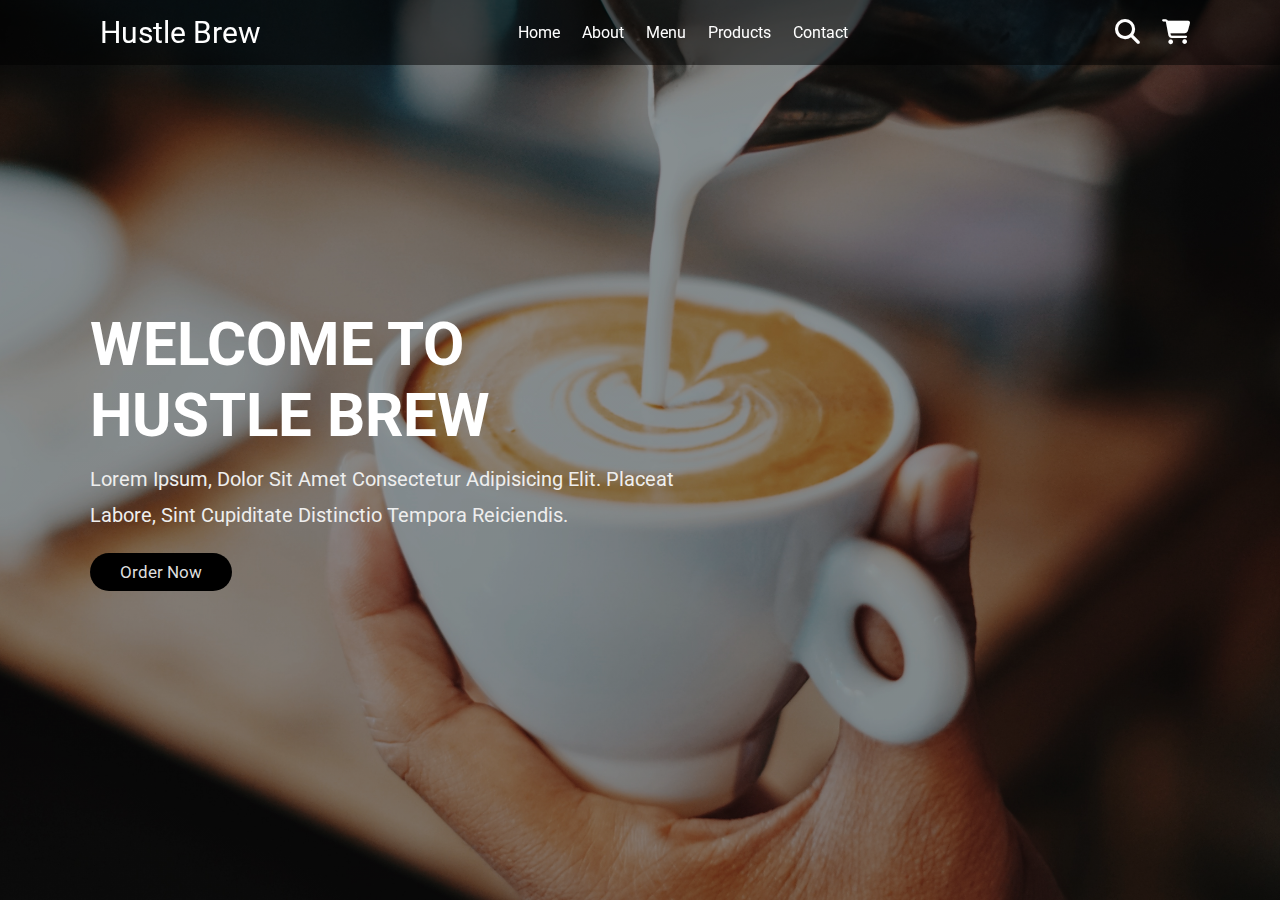
==== index.html @ d0dd0ef0 "Add files via upload" ====
<!DOCTYPE html>
<html lang="en">
<head>
<meta charset="UTF-8">
<meta http-equiv="X-UA-Compatible" content="IE=edge">
<meta name="viewport" content="width=device-width, initial-scale=1.0">
<title>Hustle Brew</title>
<!-- font awesome cdn link-->
<link rel="stylesheet" href="https://cdnjs.cloudflare.com/ajax/libs/font-awesome/6.1.1/css/all.min.css" />
<!--- custom css file link -->
<link rel="stylesheet" href="style.css">
<!--- google font -->
<link rel="preconnect" href="https://fonts.googleapis.com">
<link rel="preconnect" href="https://fonts.gstatic.com" crossorigin>
<link href="https://fonts.googleapis.com/css2?family=Roboto:wght@100;300;400;500;700;900&display=swap" rel="stylesheet">

</head>
<body>
 
<!-- Header section starts-->

<header class="header">

<a data-aos="fade-down" data-aos-easing="ease-in-out" data-aos-delay="400" href="#" class="logo">Hustle Brew</a>
</a>

<nav class="navbar">
<a href="#home">home</a>
<a href="#about">about</a>
<a href="#menu">menu</a>
<a href="#products">products</a>
<a href="#contact">contact</a>
</nav>

<div class="icons">
<div class="fas fa-search" id="search-btn"></div>
<div class="fas fa-shopping-cart" id="cart-btn"></div>
<div class="fas fa-bars" id="menu-btn"></div>
</div>

<div class="search-form">
<input type="search" id="search-box" placeholder="search here...">
<label for="search-box" class="fas fa-search"></label>
</div>

<div class="cart-items-container">
    <div class="cart-item">
    <span class="fas fa-times"></span>
    <img src="images/img001.jpg" alt="">
    <div class="content">
    <h3>cart item 01</h3>
    <div class="price">$15.99</div>
    </div>
    </div>
    <div class="cart-item">
    <span class="fas fa-times"></span>
    <img src="images/img001.jpg" alt="">
    <div class="content">
    <h3>cart item 02</h3>
    <div class="price">$15.99</div>
    </div>
    </div>
    <div class="cart-item">
    <span class="fas fa-times"></span>
    <img src="images/img001.jpg" alt="">
    <div class="content">
    <h3>cart item 03</h3>
    <div class="price">$15.99</div>
    </div>
    </div>
    <div class="cart-item">
    <span class="fas fa-times"></span>
    <img src="images/img001.jpg" alt="">
    <div class="content">
    <h3>cart item 04</h3>
    <div class="price">$15.99</div>
    </div>
    </div>
    <a href="#" class="btn">checkout now</a>
</div>

</header>

<!-- Header section ends-->
 

<!-- Home section starts-->
<section class="home" id="home">

    <div class="content">
        <h3>welcome to hustle brew</h3>
        <p>Lorem ipsum, dolor sit amet consectetur adipisicing elit. Placeat labore, sint cupiditate distinctio tempora reiciendis.</p>
        <a href="#" class="btn">order now</a>
    </div>

</section>

<!-- Home section ends -->








<!--- custim js file link--> 
<script src="index.js"></script>

</body>
</html>
---- style.css ----
:root{
 --main-color: #d3ad7f;
 --black: #13131a;
 --bg: #010103;
 --border: 1rem solid rgba(255,255,255,.3);
}

*{
font-family: 'Roboto', sans-serif;
margin: 0; padding: 0;
box-sizing: border-box;
outline: none;
border: none;
text-decoration: none;
text-transform: capitalize;
transition: .2s linear;
}

html{
font-size: 62.5%;
overflow-x: hidden;
scroll-padding-top: 9rem;
scroll-behavior: smooth;
}

html::-webkit-scrollbar{
width: .8rem;
}

html::-webkit-scrollbar-track{
background: transparent;
}

html::-webkit-scrollbar-track{
background: #fff;
border-radius: 5rem;
}

body{
background: var(--bg);
}

section{
padding: 2rem 7%;
}

.btn{
margin-top: 1rem;
display: inline-block;
padding: .9rem 3rem;
font-size: 1.7rem;
color: #fff;
background: var(--main-color);
cursor: pointer;
}

.btn:hover{
letter-spacing: .2rem;
}

.header{
background:rgba(0,0,0,.5);
display: flex;
align-items: center;
justify-content: space-between;
padding: 1.5rem 7%;
position: fixed;
top: 0; left: 0; right: 0;
z-index: 1000;
}

.header  .logo{
margin: 0 1rem;
font-size: 3rem;
color: #fff;
}

.header .navbar a{
margin: 0 1rem;
font-size: 1.6rem;
color: #fff;
}

.header .navbar a:hover{
color: var(--main-color);
border-bottom: .1rem solid var(--main-color);
padding: .5rem;
}

.header .icons div{
color: #fff;
cursor: pointer;
font-size: 2.5rem;
margin-left: 2rem;
}

.header .icons div:hover{
color: var(--main-color);
}

#menu-btn{
display: none;
}

.header .search-form{
position: absolute;
top: 115%; right: 7%;
background: #fff;
width: 50rem;
height: 5rem;
display: flex;
align-items: center;
transform: scaleY(0);
transform-origin: top;
}

.header .search-form.active{
transform: scaleY(1);
}

.header .search-form input{
height: 100%;
width: 100%;
font-size: 1.6rem;
color: var(--black);
padding: 1rem;
text-transform: none;
}

.header .search-form label{
cursor: pointer;
font-size: 2.2rem;
margin-right: 1.5rem;
color: var(--black);
}

.header .search-form label:hover{
color: var(--main-color);
}

.header .cart-items-container{
position: absolute;
top:100%; right:-100%;
height: calc(100vh - 9.5rem);
width: 35rem;
background: #fff;
padding: 0 1.5rem;
}

.header .cart-items-container.active{
right: 0;
}

.header .cart-items-container .cart-item{
position: relative;
margin: 2rem 0;
display: flex;
align-items: center;
gap: 1.5rem;
}

.header .cart-items-container .cart-item .fa-times{
position: absolute;
top: 1rem; right: 1rem;
font-size: 2rem;
cursor: pointer;
color: var(--black);
}

.header .cart-items-container .cart-item .fa-times:hover{
color:var(--main-color);
}

.header .cart-items-container .cart-item img{
height: 7rem;
}

.header .cart-items-container .cart-item .content h3{
font-size: 2rem;
color: var(--black);
padding-bottom: .5rem;
}

.header .cart-items-container .cart-item .content .price{
font-size: 1.5rem;
color: var(--main-color);
}

.header .cart-items-container .btn{
width: 100%;
text-align: center;
}

.home{
min-height: 100vh;
display: flex;
align-items: center;
background: linear-gradient(rgba(0, 0, 0, 0.4),rgba(0, 0, 0, 0.4)), url(./images/img001.jpg) no-repeat;
background-size: cover;
background-position: center;

}

.home .content{
max-width: 60rem;
}

.home .content h3{
font-size: 6rem;
text-transform: uppercase;
color: #fff;
}

.home .content p{
font-size: 2rem;
line-height: 1.8;
padding: 1rem 0;
color: #eee;
}

.home .content .btn{
    margin-top: 1rem;
    display: inline-block;
    padding: .9rem 3rem;
    font-size: 1.7rem;
    background-color:black;
    color: #ddd;
    cursor: pointer;
    border-radius: 30px;
    }
    
    .home .content .btn:hover{
        background-color: #ddd;
        color: black;
    }







/* media queries */
@media (max-width: 991px) {

html{
font-size: 55%;
}

.header{
padding: 1.5rem 2rem;
}

section{
padding: 2rem;
}

}

@media (max-width: 768px) {
    
#menu-btn{
display: inline-block;
}
    
.header .navbar{
position: absolute;
top: 100%; right: -100%;
background: #fff;
width: 30rem;
height: calc(100vh - 9.5rem);
}

.header .navbar.active{
right: 0;
}
 
.header .navbar a{
color: var(--black);
display: block;
margin: 1.5rem;
padding: .5rem;
font-size: 2rem;
}

.header .search-form{
width: 50%;
right: 2rem;
}

.home{
/* background: left; */
justify-content: center;
text-align: center;
}

.home .content h3{
font-size: 4.5rem;
}

.home .content p{
font-size: 1.5rem;
}

}

@media (max-width: 450px) {

    html{
    font-size: 50%;
    }
    
    }
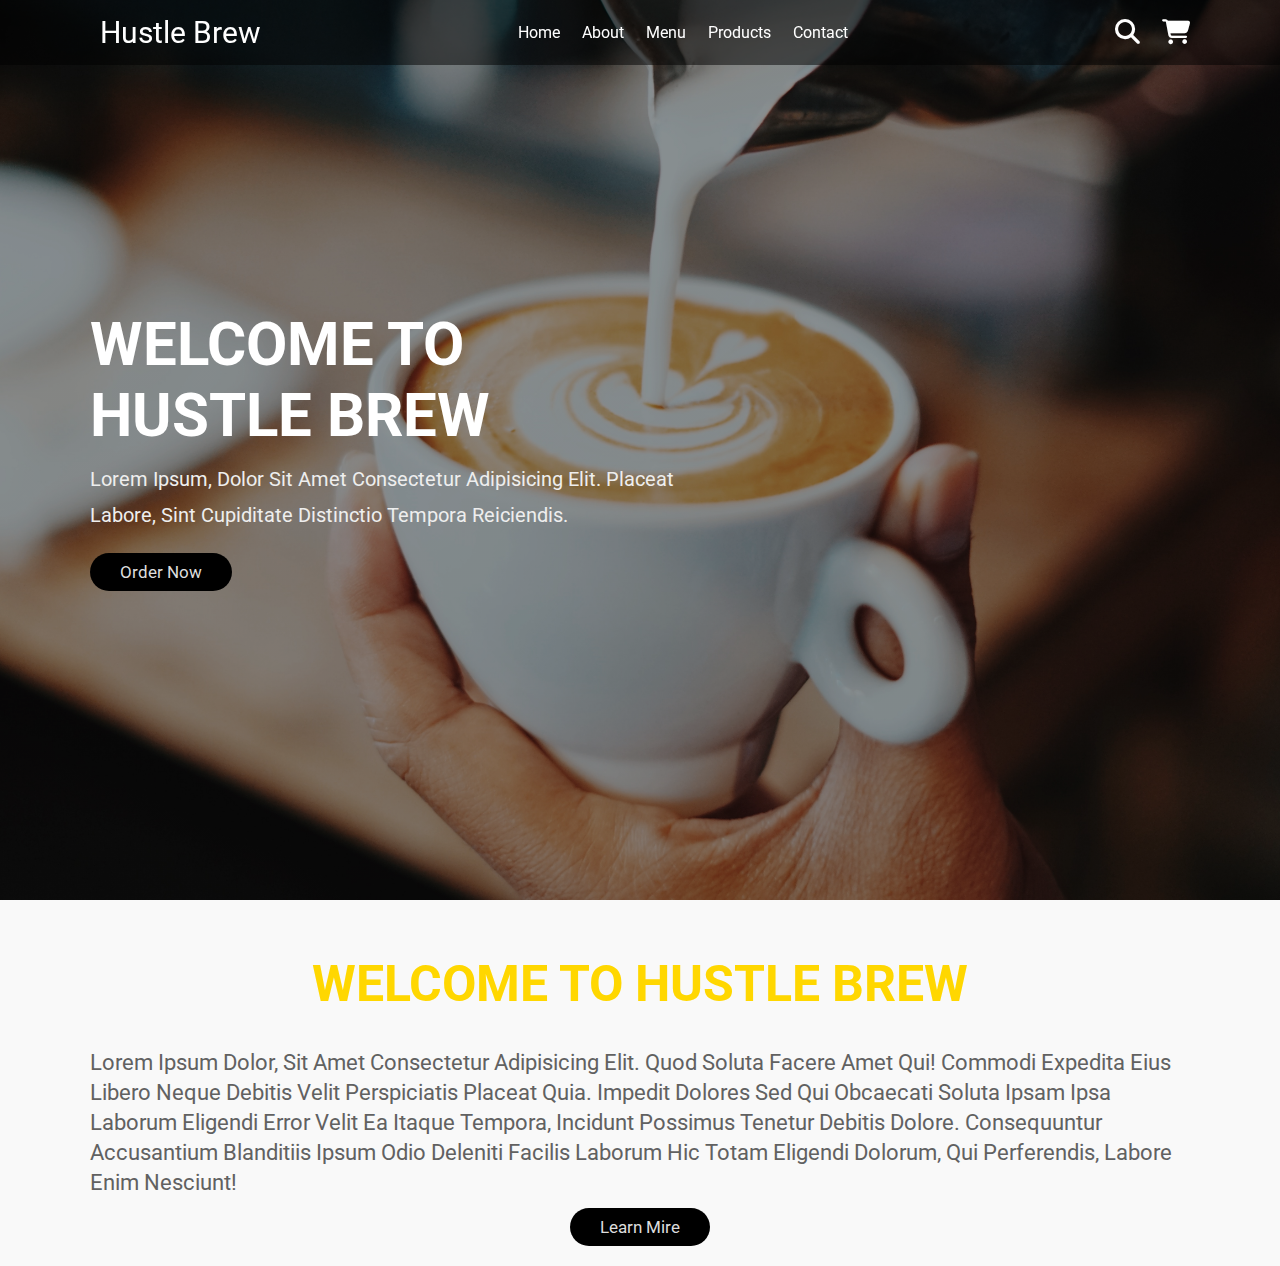
==== commit e43224e9: "Add files via upload" ====
--- a/index.html
+++ b/index.html
@@ -97,6 +97,21 @@
 
 <!-- Home section ends -->
 
+<!-- About sections starts -->
+
+<section class="about" id="about">
+
+<div class="containera">
+
+<h1>welcome to hustle brew</h1>
+<p>Lorem ipsum dolor, sit amet consectetur adipisicing elit. Quod soluta facere amet qui! Commodi expedita eius libero neque debitis velit perspiciatis placeat quia. Impedit dolores sed qui obcaecati soluta ipsam ipsa laborum eligendi error velit ea itaque tempora, incidunt possimus tenetur debitis dolore. Consequuntur accusantium blanditiis ipsum odio deleniti facilis laborum hic totam eligendi dolorum, qui perferendis, labore enim nesciunt!</p>
+<div class="center"><a href="#" class="btn">learn mire</a></div>
+
+</div>
+
+</section>
+
+<!-- About sections ends-->
 
 
 
--- a/style.css
+++ b/style.css
@@ -23,21 +23,22 @@
 scroll-behavior: smooth;
 }
 
-html::-webkit-scrollbar{
+/* html::-webkit-scrollbar{
 width: .8rem;
-}
-
-html::-webkit-scrollbar-track{
+} */
+
+/* html::-webkit-scrollbar-track{
 background: transparent;
-}
-
-html::-webkit-scrollbar-track{
+} */
+
+/* html::-webkit-scrollbar-track{
 background: #fff;
 border-radius: 5rem;
-}
+} */
 
 body{
-background: var(--bg);
+/* background: var(--bg); */
+background: #fff;
 }
 
 section{
@@ -83,7 +84,6 @@
 
 .header .navbar a:hover{
 color: var(--main-color);
-border-bottom: .1rem solid var(--main-color);
 padding: .5rem;
 }
 
@@ -198,6 +198,7 @@
 background: linear-gradient(rgba(0, 0, 0, 0.4),rgba(0, 0, 0, 0.4)), url(./images/img001.jpg) no-repeat;
 background-size: cover;
 background-position: center;
+background-attachment: fixed;
 
 }
 
@@ -234,6 +235,56 @@
         color: black;
     }
 
+    .about{
+        background:  #f9f9f9 !important;
+
+    }
+
+    .conatinera{
+        margin: 0px auto;
+        padding: 40px 0px;
+        width: 80%;
+    }
+
+   .about .containera h1{
+        text-align: center;
+        color: gold;
+        text-transform: uppercase;
+        padding-top: 3.5rem;
+        padding-bottom: 3.5rem;
+        font-size: 5rem;
+        }
+
+        .about .containera p{
+            line-height: 30px;
+            font-size:22px;
+            color: #616161
+        }
+    
+        .about .containera .center{
+            padding-top: 10px;
+            text-align: center;
+            }
+              
+
+.about .containera .btn{
+    margin-top: 1rem;
+    display: inline-block;
+    padding: .9rem 3rem;
+    font-size: 1.7rem;
+    background-color:black;
+    color: #ddd;
+    cursor: pointer;
+    border-radius: 30px;
+    margin: 0 auto;
+  
+    }
+
+
+
+
+
+
 
 
 
@@ -299,8 +350,16 @@
 }
 
 .home .content p{
-font-size: 1.5rem;
-}
+font-size: 2rem;
+}
+
+.about .containera h1{
+    font-size: 4.5rem;
+    }
+
+    .about .containera p{
+        font-size:2rem;
+    }
 
 }
 
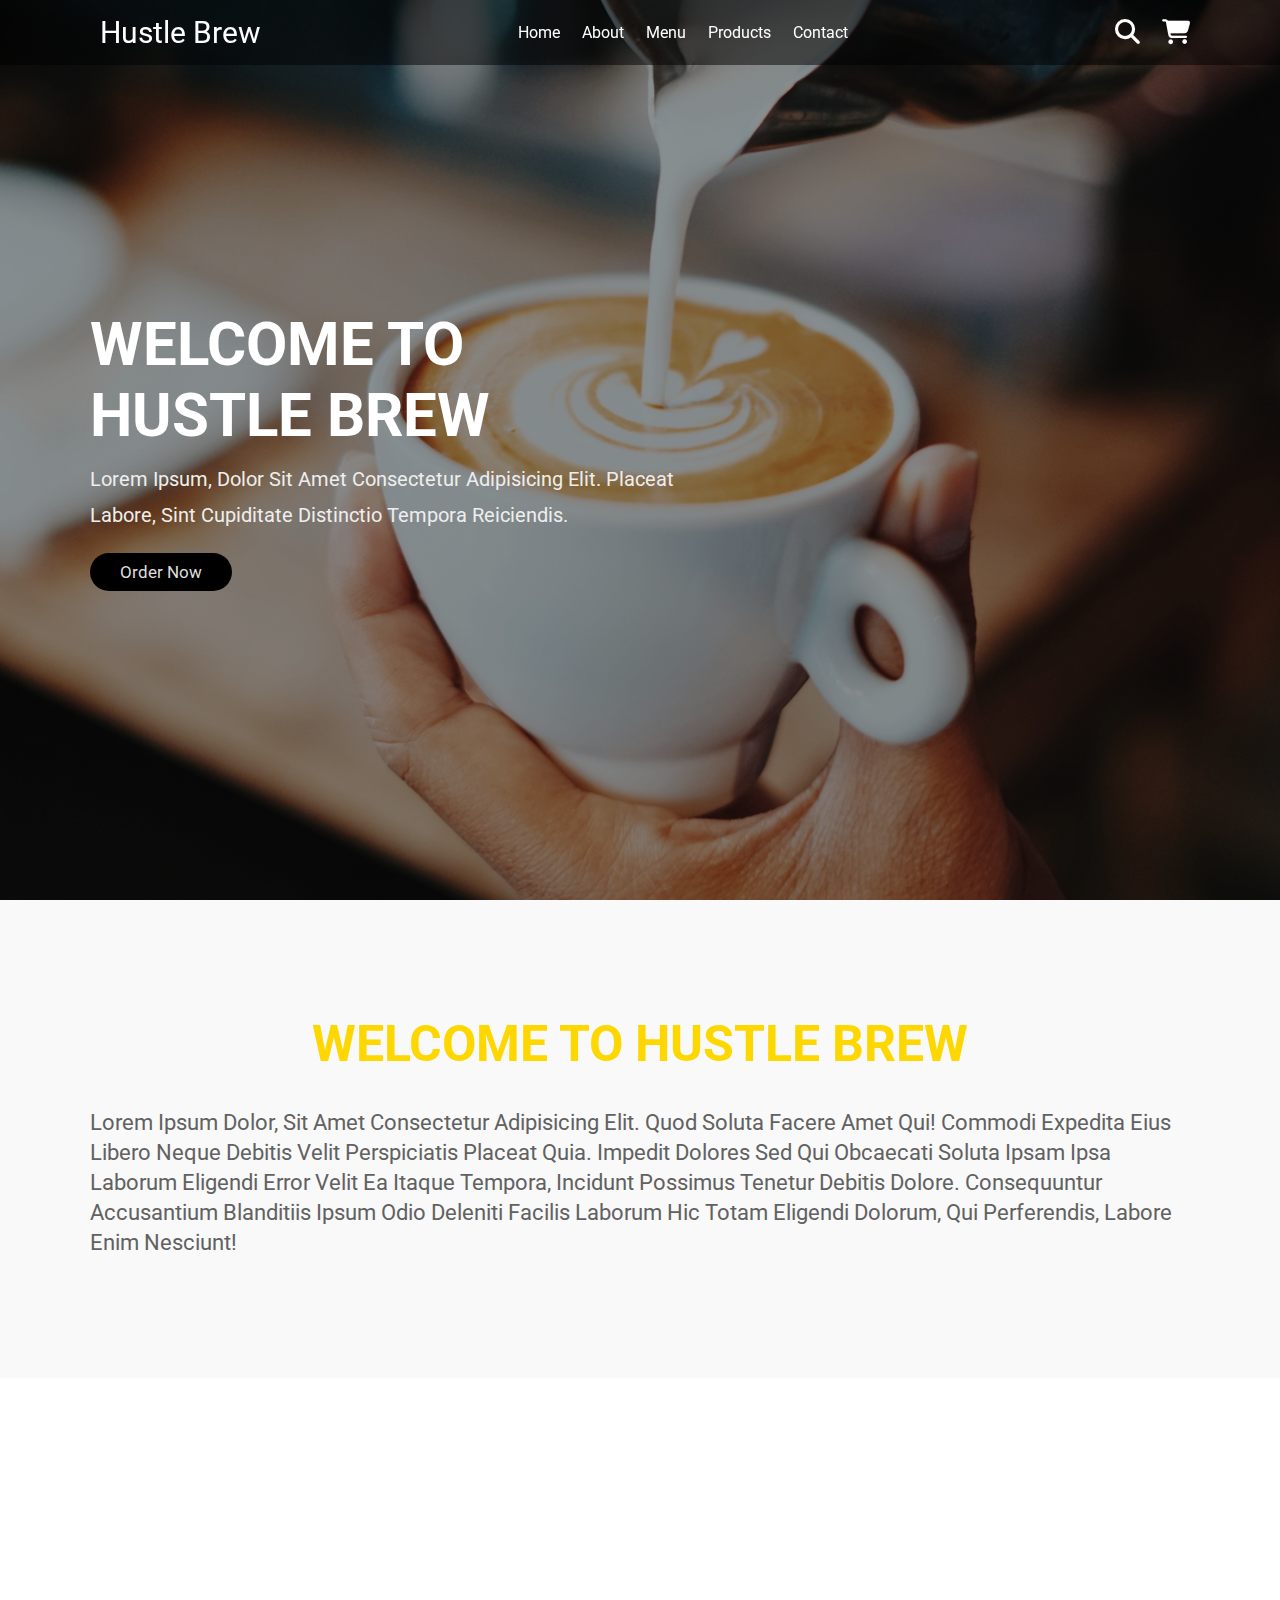
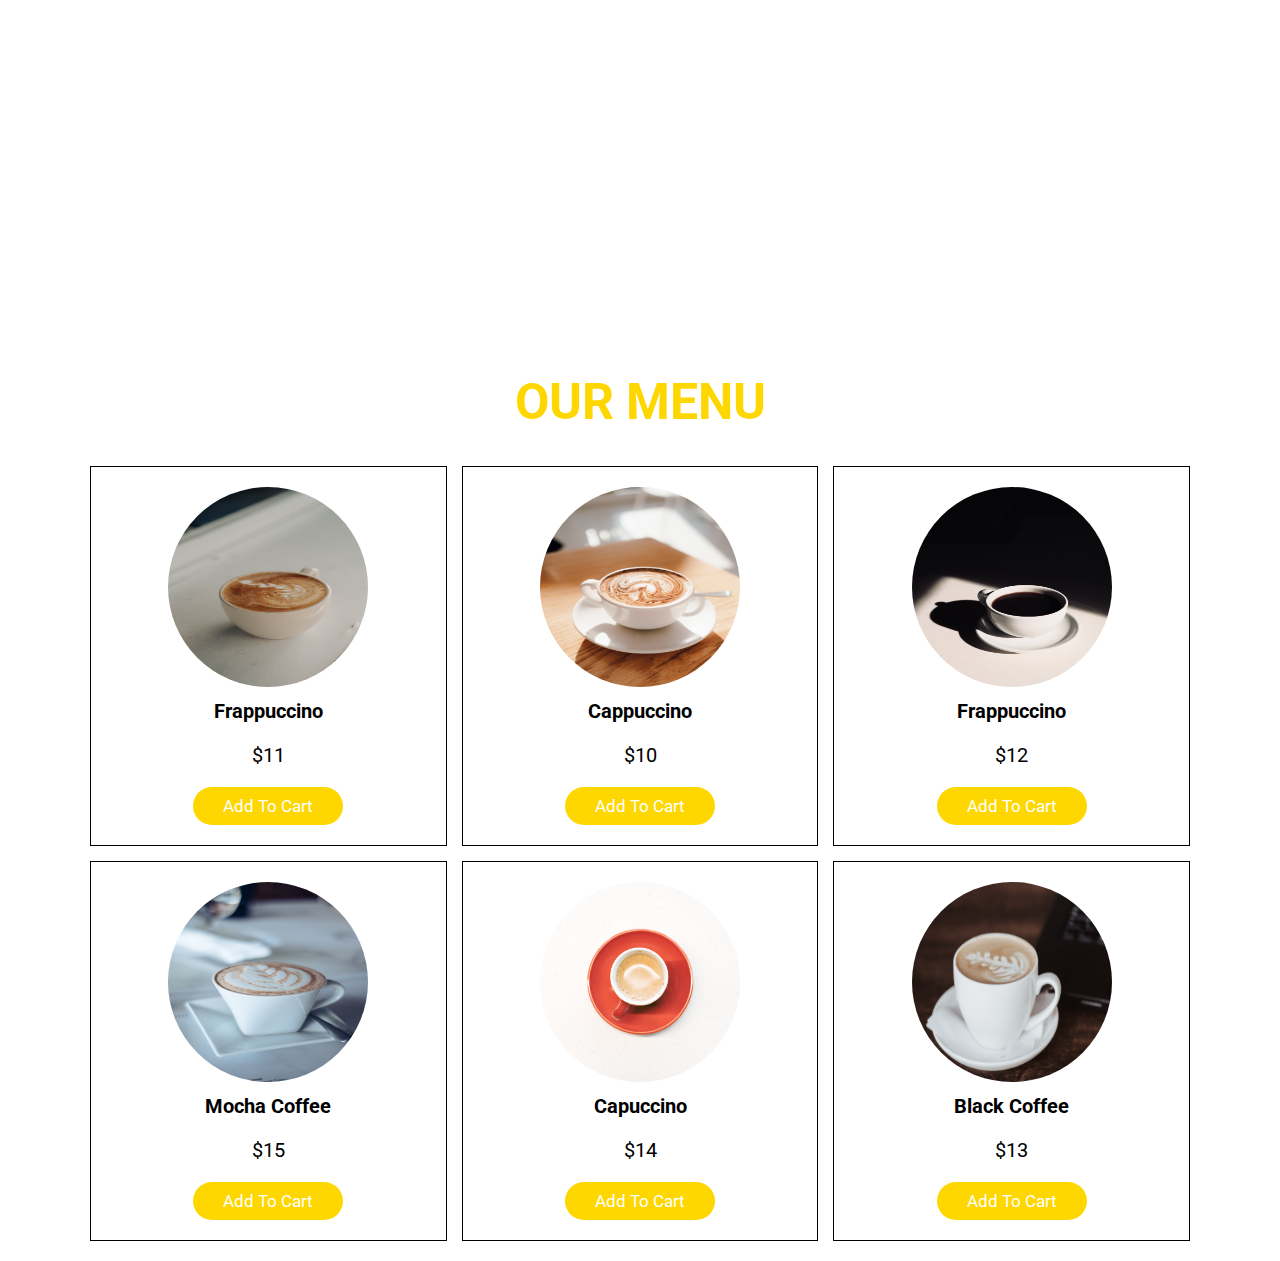
==== commit d89ff980: "Add files via upload" ====
--- a/index.html
+++ b/index.html
@@ -13,11 +13,14 @@
 <link rel="preconnect" href="https://fonts.googleapis.com">
 <link rel="preconnect" href="https://fonts.gstatic.com" crossorigin>
 <link href="https://fonts.googleapis.com/css2?family=Roboto:wght@100;300;400;500;700;900&display=swap" rel="stylesheet">
+<link rel="preconnect" href="https://fonts.googleapis.com">
+<link rel="preconnect" href="https://fonts.gstatic.com" crossorigin>
+<link href="https://fonts.googleapis.com/css2?family=Cookie&display=swap" rel="stylesheet">
 
 </head>
 <body>
  
-<!-- Header section starts-->
+<!-- Header section -->
 
 <header class="header">
 
@@ -81,10 +84,10 @@
 
 </header>
 
-<!-- Header section ends-->
+<!------------------------>
  
 
-<!-- Home section starts-->
+<!-------- Home section --------->
 <section class="home" id="home">
 
     <div class="content">
@@ -95,7 +98,7 @@
 
 </section>
 
-<!-- Home section ends -->
+<!-------------------->
 
 <!-- About sections starts -->
 
@@ -105,14 +108,78 @@
 
 <h1>welcome to hustle brew</h1>
 <p>Lorem ipsum dolor, sit amet consectetur adipisicing elit. Quod soluta facere amet qui! Commodi expedita eius libero neque debitis velit perspiciatis placeat quia. Impedit dolores sed qui obcaecati soluta ipsam ipsa laborum eligendi error velit ea itaque tempora, incidunt possimus tenetur debitis dolore. Consequuntur accusantium blanditiis ipsum odio deleniti facilis laborum hic totam eligendi dolorum, qui perferendis, labore enim nesciunt!</p>
-<div class="center"><a href="#" class="btn">learn mire</a></div>
+<!-- <div class="center"><a href="#" class="btn">learn mire</a></div> -->
 
 </div>
 
 </section>
 
-<!-- About sections ends-->
+<!--------------------------->
 
+<!------- Space Section --------------->
+<section class="space">
+
+<h1>top notch coffee shop</h1>
+
+</section>
+<!------------------------------------->
+
+<!------- Menu Section -------->
+
+<section class="menu" id="menu">
+
+<h1 class="heading">our menu </h1>
+
+<div class="box-container">
+
+<div class="box">
+<img src="images/img01.jpg" alt="">
+<h3>frappuccino</h3>
+<div class="price">$11</div>
+<a href="#" class="btn">add to cart</a>
+</div>
+
+<div class="box">
+<img src="images/img02.jpg" alt="">
+<h3>cappuccino</h3>
+<div class="price">$10</div>
+<a href="#" class="btn">add to cart</a>
+</div>
+
+<div class="box">
+<img src="images/img03.jpg" alt="">
+<h3>frappuccino</h3>
+<div class="price">$12</div>
+<a href="#" class="btn">add to cart</a>
+</div>
+
+<div class="box">
+<img src="images/img04.jpg" alt="">
+<h3>mocha coffee</h3>
+<div class="price">$15</div>
+<a href="#" class="btn">add to cart</a>
+</div>
+
+<div class="box">
+<img src="images/img05.jpg" alt="">
+<h3>capuccino</h3>
+<div class="price">$14</div>
+<a href="#" class="btn">add to cart</a>
+</div>
+
+<div class="box">
+<img src="images/img06.jpg" alt="">
+<h3>black coffee</h3>
+<div class="price">$13</div>
+<a href="#" class="btn">add to cart</a>
+</div>
+
+</div>
+
+</section>
+
+
+<!----------------------------->
 
 
 
--- a/style.css
+++ b/style.css
@@ -224,7 +224,7 @@
     display: inline-block;
     padding: .9rem 3rem;
     font-size: 1.7rem;
-    background-color:black;
+    background-color:#000000;
     color: #ddd;
     cursor: pointer;
     border-radius: 30px;
@@ -232,11 +232,13 @@
     
     .home .content .btn:hover{
         background-color: #ddd;
-        color: black;
+        color:#000000;
     }
 
     .about{
         background:  #f9f9f9 !important;
+        padding-top: 80px;
+        padding-bottom: 120px;
 
     }
 
@@ -272,7 +274,7 @@
     display: inline-block;
     padding: .9rem 3rem;
     font-size: 1.7rem;
-    background-color:black;
+    background-color:#000000;
     color: #ddd;
     cursor: pointer;
     border-radius: 30px;
@@ -280,8 +282,83 @@
   
     }
 
-
-
+.space{
+
+        min-height: 60vh;
+        display: flex;
+        align-items: center;
+        background: linear-gradient(rgba(0, 0, 0, 0.4),rgba(0, 0, 0, 0.4)), url(./images/coffee-restaurant.jpg) no-repeat;
+        background-size: cover;
+        background-position: center;
+        background-attachment: fixed;
+        justify-content: center;
+        
+
+}
+
+.space h1{
+    font-size: 100px;
+    color: #fff;
+    font-family: 'Cookie', cursive;
+}
+
+    .menu .box-container{
+        display: grid;
+        grid-template-columns: repeat(auto-fit, minmax(30rem, 1fr));
+        gap: 1.5rem;
+        }
+
+    .menu h1{
+        text-align: center;
+        color: gold;
+        text-transform: uppercase;
+        padding-top: 3.5rem;
+        padding-bottom: 3.5rem;
+        font-size: 5rem;
+        }
+        
+        .menu .box-container .box{
+        padding: 2rem;
+        text-align: center;
+        border:  .1rem solid #000000;
+        }
+        
+        .menu .box-container .box img{
+        height: 20rem;
+        width: 20rem;
+        border-radius: 50%;
+        }
+        
+        .menu .box-container .box h3{
+        color: 	#000000;
+        font-size: 2rem;
+        padding: 1rem 0;
+        }
+
+        .menu .box-container .box .price{
+        color: 	#000000;
+        font-size: 2rem;
+        padding: 1rem 0;
+        }
+
+        .menu .box-container .box a{
+            background-color: gold;
+            border-radius: 30px;
+            }
+
+        .menu .box-container .box a:hover{
+            background-color: #fff;
+           color: gold;
+            }
+
+        .menu .box-container .box:hover{
+        background: #000000;
+        cursor: pointer;
+        }
+
+        .menu .box-container .box:hover > *{
+        color: #fff;
+        }
 
 
 
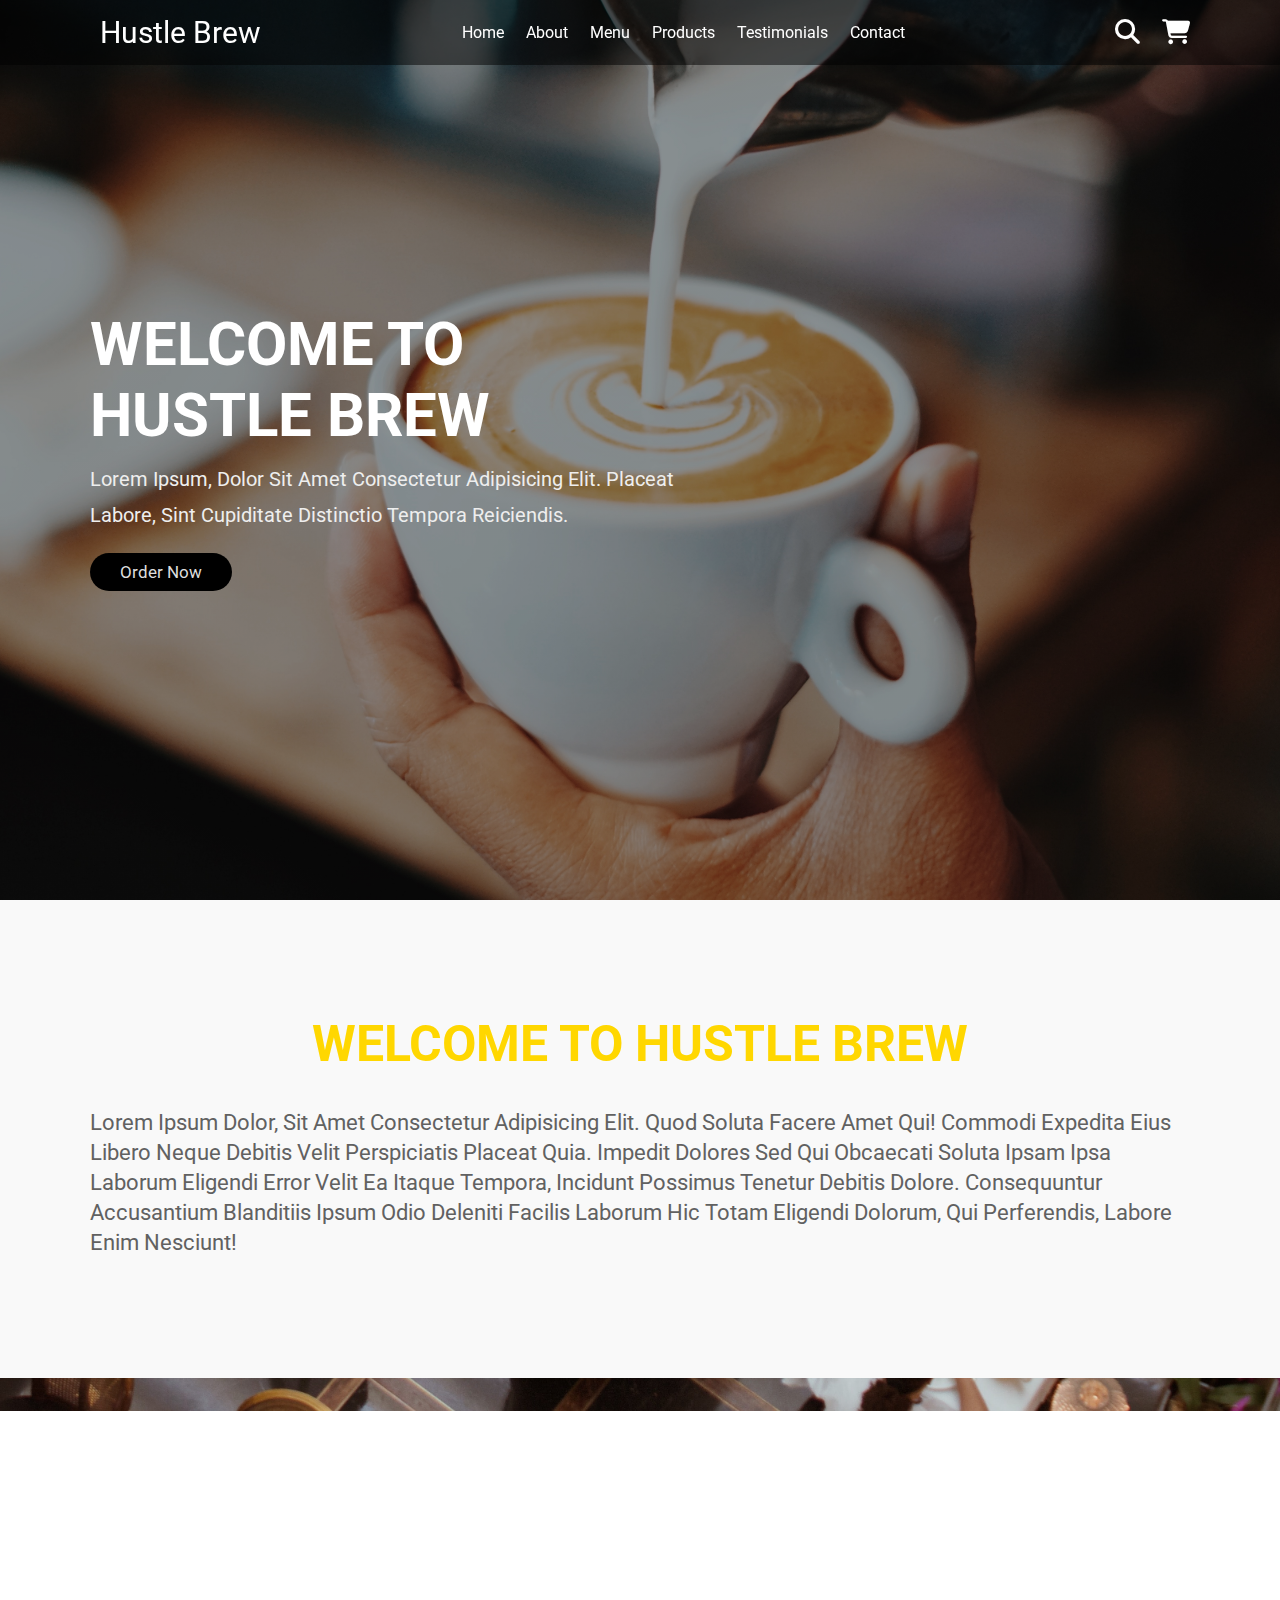
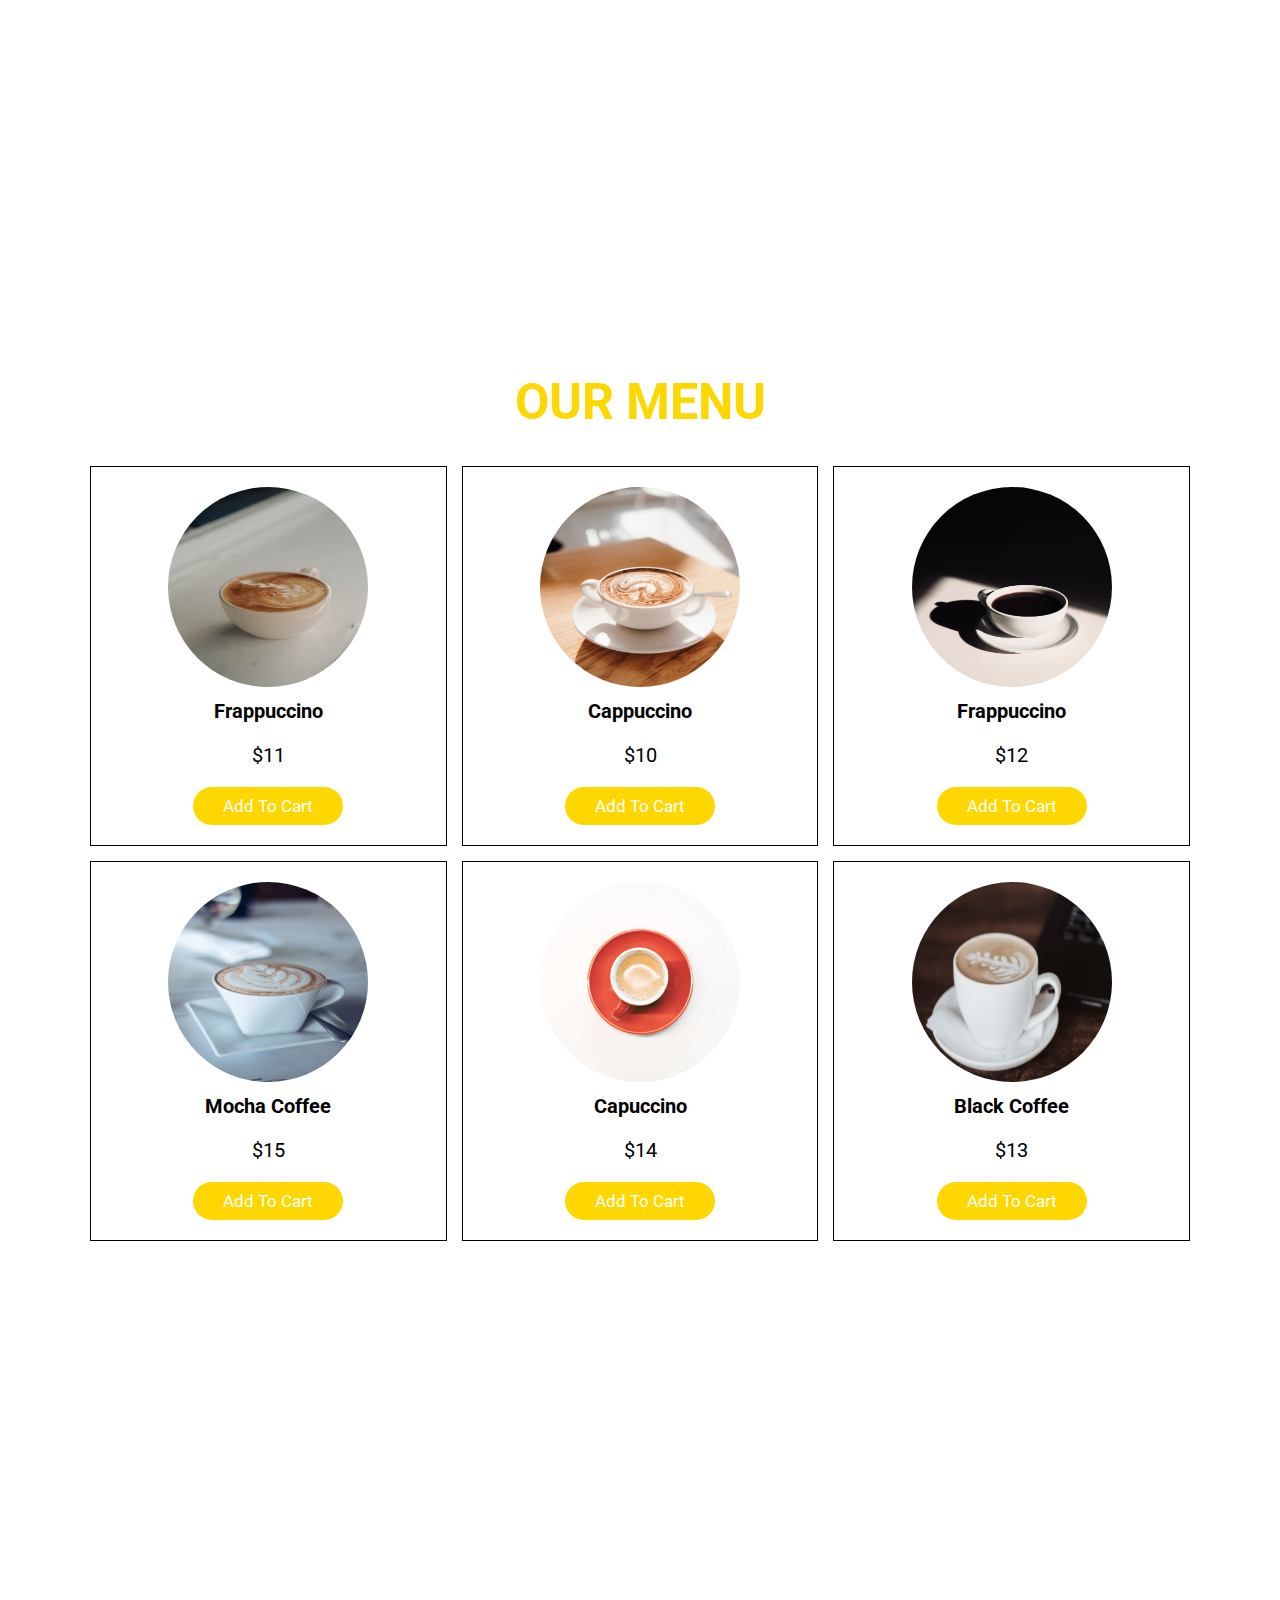
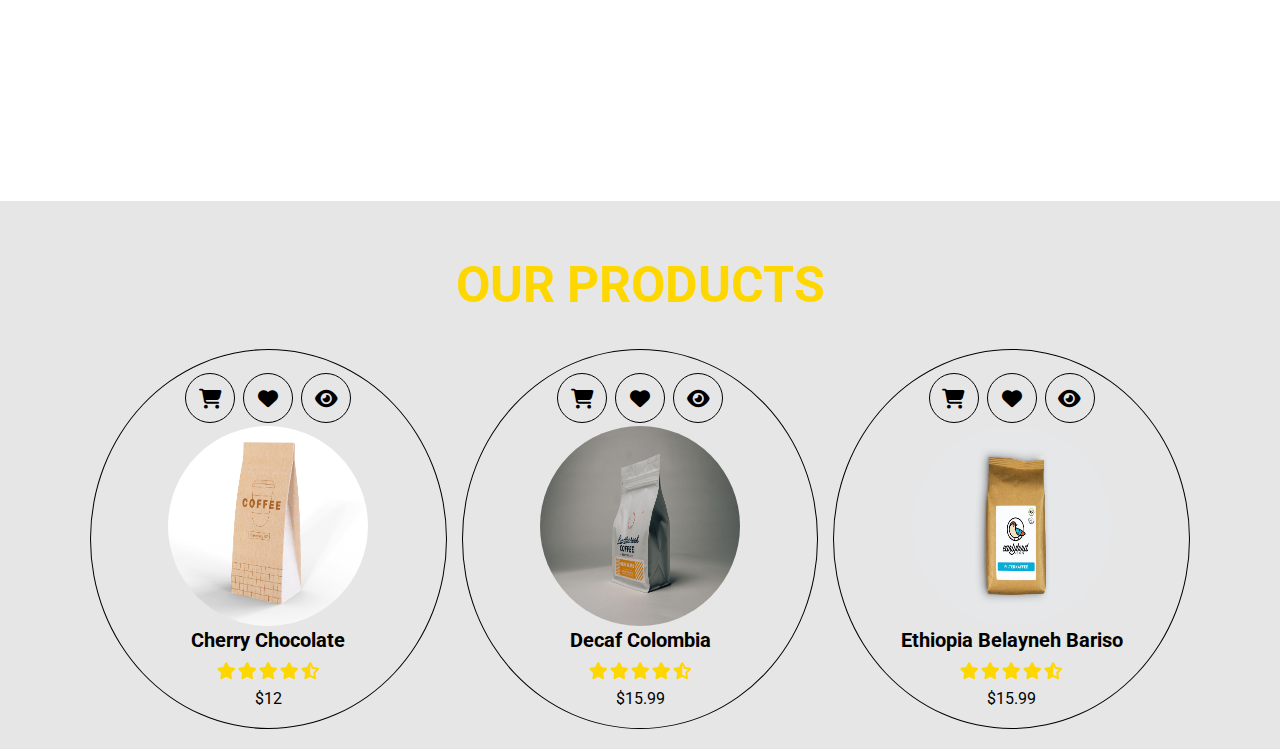
==== commit 1b65d02d: "Add files via upload" ====
--- a/index.html
+++ b/index.html
@@ -32,6 +32,7 @@
 <a href="#about">about</a>
 <a href="#menu">menu</a>
 <a href="#products">products</a>
+<a href="#testimonials">testimonials</a>
 <a href="#contact">contact</a>
 </nav>
 
@@ -183,6 +184,96 @@
 
 
 
+<!------- SpaceII Section --------------->
+<section class="spaceii">
+
+<h2>open 24/7 for coffee lovers world wide</h2>
+    
+</section>
+<!------------------------------------->
+
+
+<!------------ Products Section ------------>
+
+<section class="products" id="products">
+
+<h1 class="heading">our products</h1>
+
+<div class="box-container">
+
+<div class="box">
+<div class="icons">
+<a href="#" class="fas fa-shopping-cart"></a>
+<a href="#" class="fas fa-heart"></a>
+<a href="#" class="fas fa-eye"></a>
+</div>
+<div class="image">
+<img src="images/coffee-bag-01.jpg" alt="">
+</div>
+<div class="content">
+<h3>cherry chocolate</h3>
+<div class="stars">
+<i class="fas fa-star"></i>
+<i class="fas fa-star"></i>
+<i class="fas fa-star"></i>
+<i class="fas fa-star"></i>
+<i class="fas fa-star-half-alt"></i>
+</div>
+<div class="price">$12</div>
+</div>
+</div>
+
+<div class="box">
+    <div class="icons">
+    <a href="#" class="fas fa-shopping-cart"></a>
+    <a href="#" class="fas fa-heart"></a>
+    <a href="#" class="fas fa-eye"></a>
+    </div>
+    <div class="image">
+    <img src="images/coffee-bag-02.jpg" alt="">
+    </div>
+    <div class="content">
+    <h3>decaf colombia</h3>
+    <div class="stars">
+    <i class="fas fa-star"></i>
+    <i class="fas fa-star"></i>
+    <i class="fas fa-star"></i>
+    <i class="fas fa-star"></i>
+    <i class="fas fa-star-half-alt"></i>
+    </div>
+    <div class="price">$15.99</div>
+    </div>
+</div>
+
+<div class="box">
+    <div class="icons">
+    <a href="#" class="fas fa-shopping-cart"></a>
+    <a href="#" class="fas fa-heart"></a>
+    <a href="#" class="fas fa-eye"></a>
+    </div>
+    <div class="image">
+    <img src="images/coffee-bag-03.jpg" alt="">
+    </div>
+    <div class="content">
+    <h3>ethiopia belayneh bariso</h3>
+    <div class="stars">
+    <i class="fas fa-star"></i>
+    <i class="fas fa-star"></i>
+    <i class="fas fa-star"></i>
+    <i class="fas fa-star"></i>
+    <i class="fas fa-star-half-alt"></i>
+    </div>
+    <div class="price">$15.99</div>
+    </div>
+</div>
+
+</div>
+    
+</section>
+
+<!-------------------------------------->
+
+
 
 
 
--- a/style.css
+++ b/style.css
@@ -287,7 +287,7 @@
         min-height: 60vh;
         display: flex;
         align-items: center;
-        background: linear-gradient(rgba(0, 0, 0, 0.4),rgba(0, 0, 0, 0.4)), url(./images/coffee-restaurant.jpg) no-repeat;
+        background: linear-gradient(rgba(0, 0, 0, 0.4),rgba(0, 0, 0, 0.4)), url(./images/coffee-restaurant02.jpg) no-repeat;
         background-size: cover;
         background-position: center;
         background-attachment: fixed;
@@ -297,7 +297,7 @@
 }
 
 .space h1{
-    font-size: 100px;
+    font-size: 80px;
     color: #fff;
     font-family: 'Cookie', cursive;
 }
@@ -361,6 +361,101 @@
         }
 
 
+        .spaceii{
+
+            min-height: 60vh;
+            display: flex;
+            align-items: center;
+            background: linear-gradient(rgba(0, 0, 0, 0.4),rgba(0, 0, 0, 0.4)), url(./images/caffeinated.jpg) no-repeat;
+            background-size: cover;
+            background-position: center;
+            background-attachment: fixed;
+            justify-content: center;
+            
+    
+    }
+    
+.spaceii h2{
+    font-size: 80px;
+    color: #fff;
+    font-family: 'Cookie', cursive;
+}
+
+.products{
+background: #e6e6e6;
+}
+
+.products h1{
+    text-align: center;
+    color: gold;
+    text-transform: uppercase;
+    padding-top: 3.5rem;
+    padding-bottom: 3.5rem;
+    font-size: 5rem;
+    }
+
+.products .box-container{
+display: grid;
+grid-template-columns: repeat(auto-fit, minmax(30rem, 1fr));
+gap: 1.5rem;
+}
+
+.products .box-container .box{
+text-align: center;
+border: .1rem solid #000000;
+padding: 2rem;
+border-radius: 50%;
+}
+
+.products .box-container .box .icons a{
+height: 5rem;
+width: 5rem;
+line-height: 5rem;
+font-size: 2rem;
+border: .1rem solid #000000;
+color: #000000;
+margin: .3rem;
+border-radius: 50%;
+}
+
+.products .box-container .box .icons a:hover{
+background: gold;
+}
+
+/* .products .box-container .box .image{
+padding: .5rem .5rem;
+} */
+
+.products .box-container .box .image img{
+    height: 20rem;
+    width: 20rem;
+    border-radius: 50%;
+    }
+
+.products .box-container .box .content h3{
+color: #000000;
+font-size: 2rem;
+}
+
+.products .box-container .box .content .stars{
+padding: 1rem;
+}
+
+.products .box-container .box .content .stars i{
+font-size: 1.7rem;
+color: gold;
+}
+
+.products .box-container .box .content .price{
+color: #000000;
+font-size: 1.6rem;
+}
+
+
+
+
+
+
 
 
 
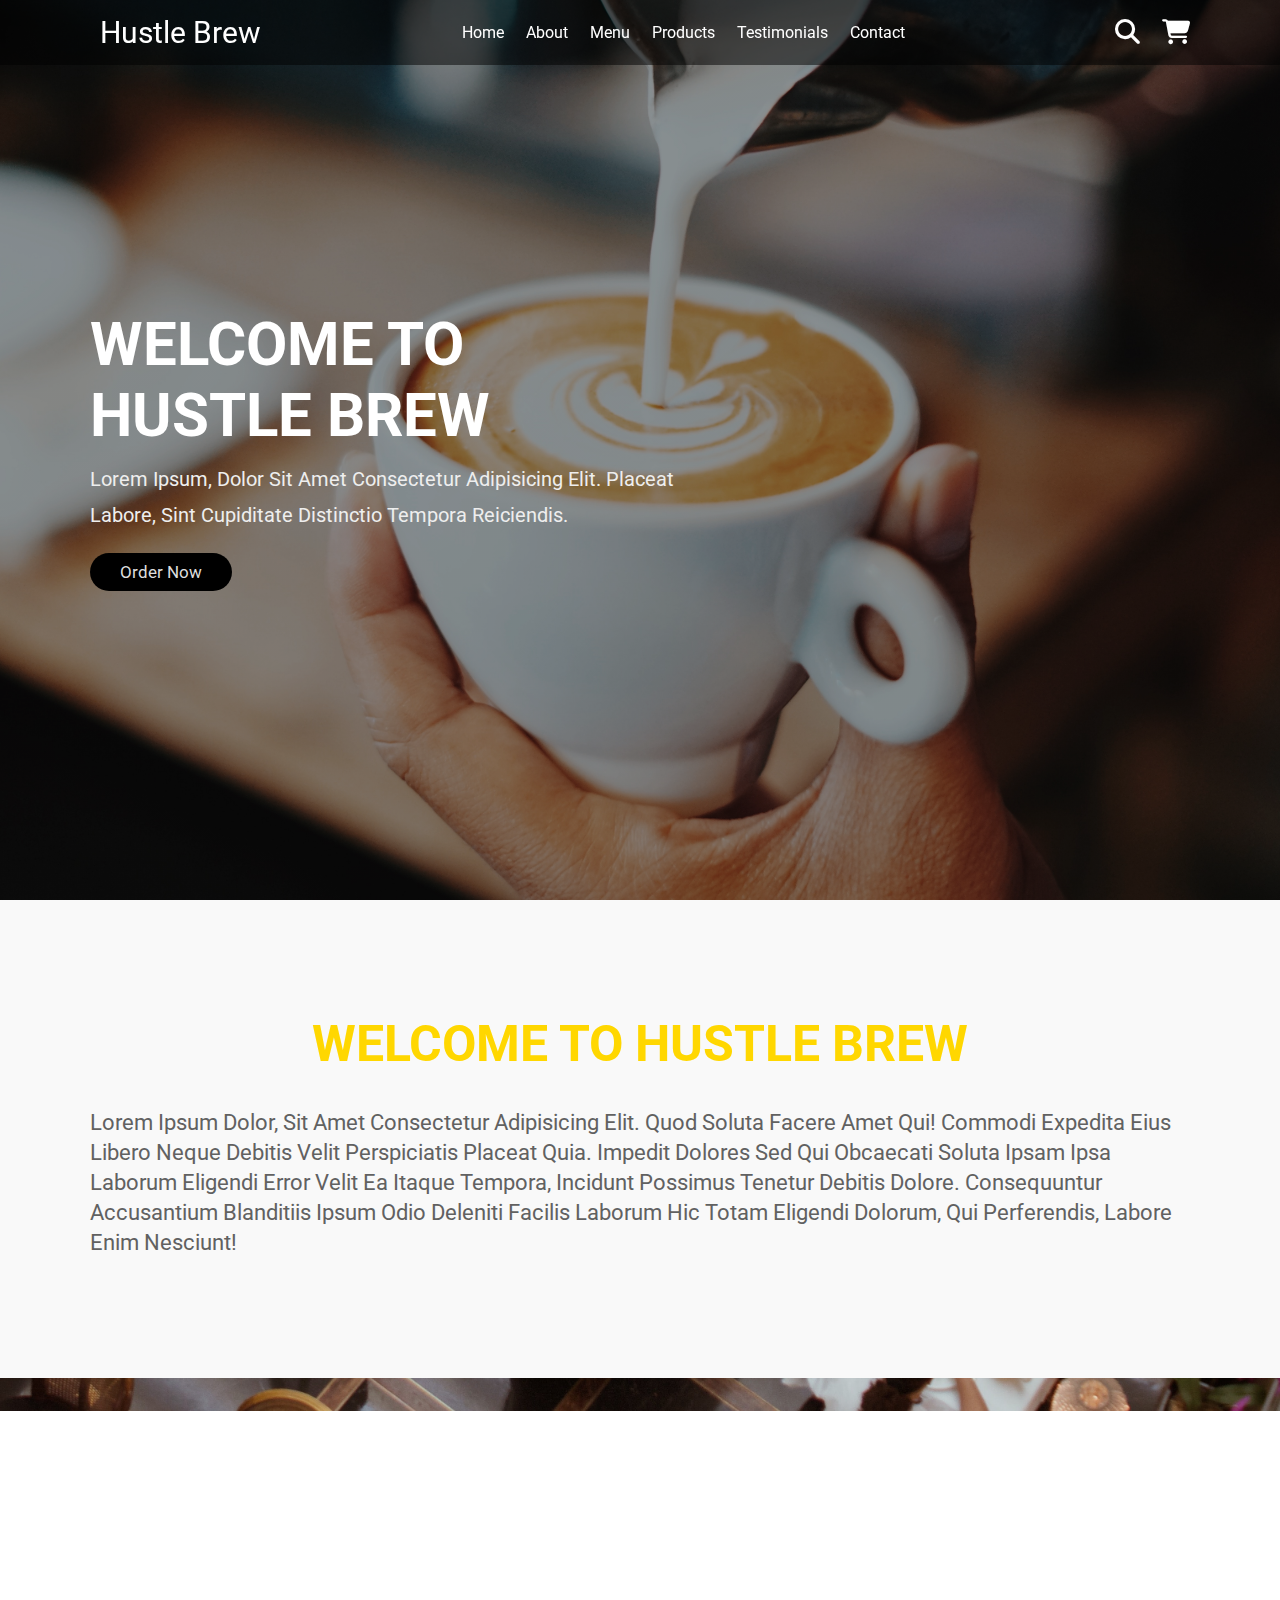
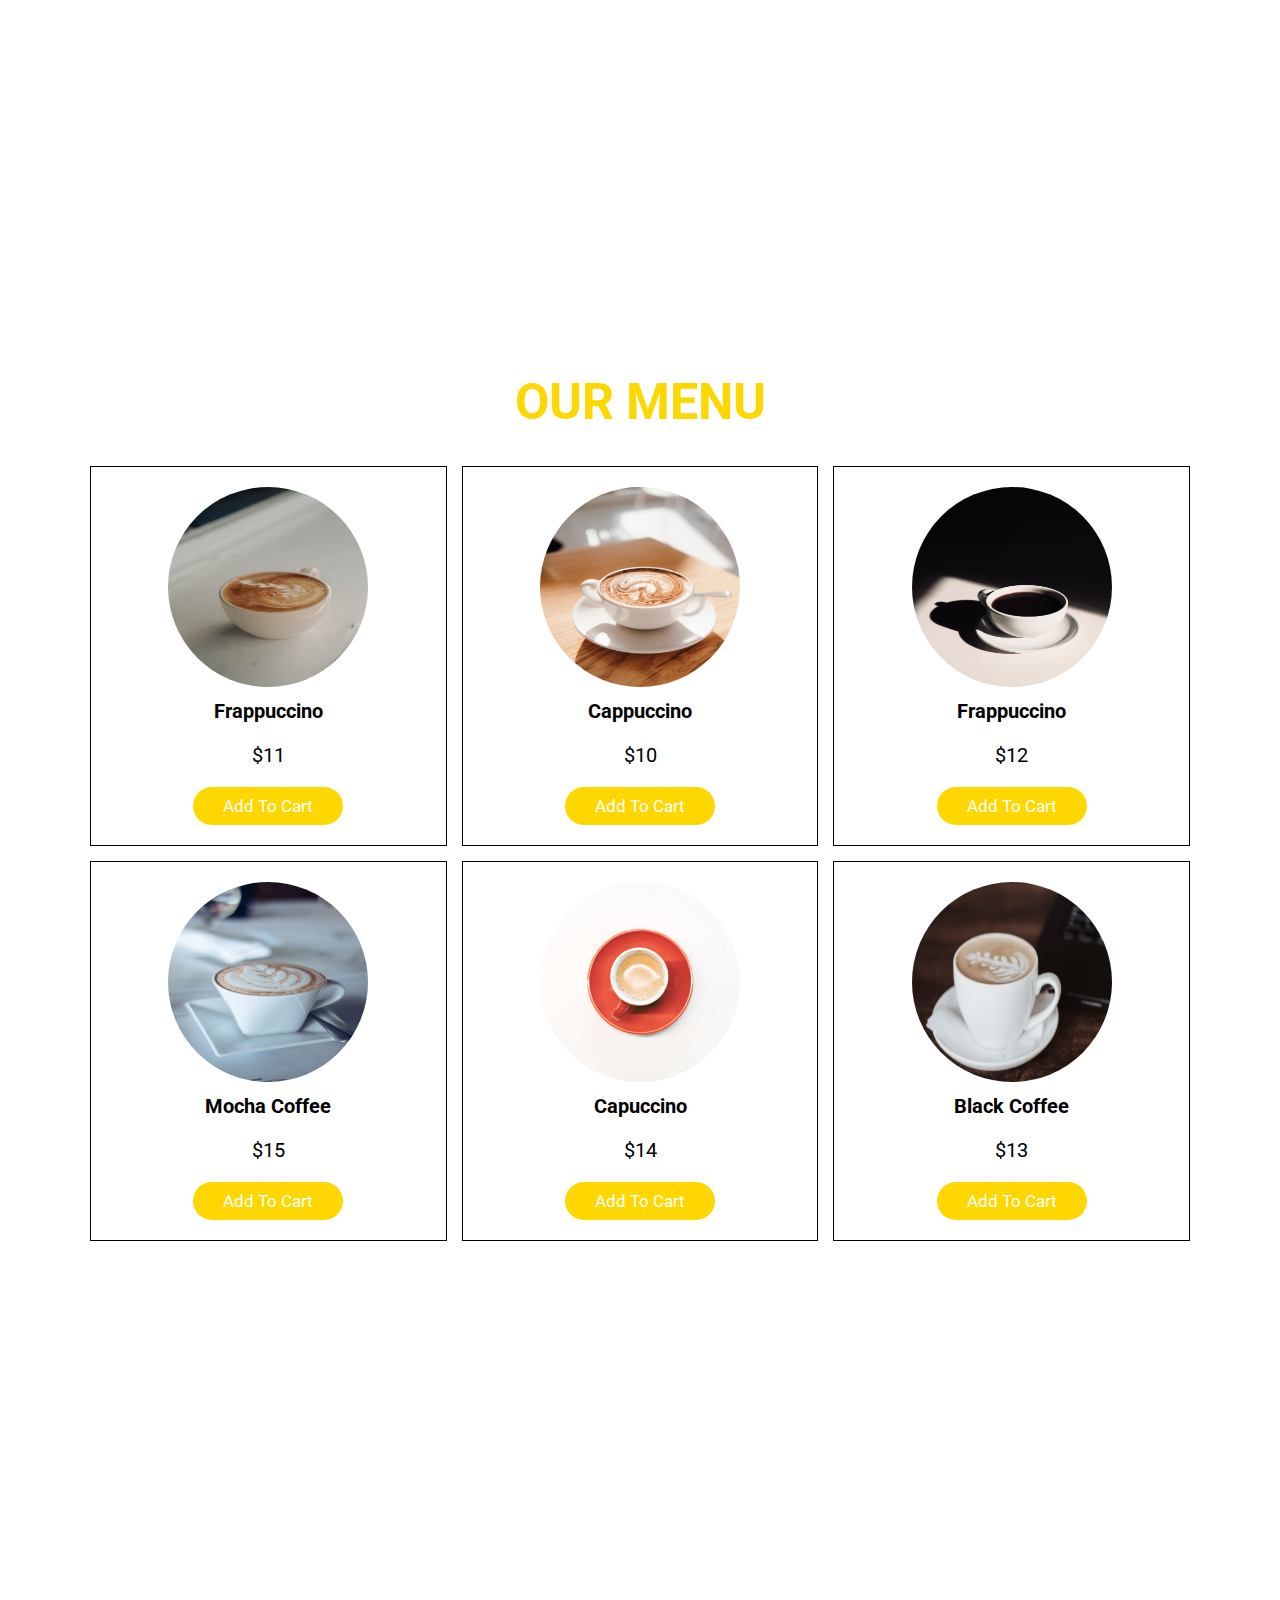
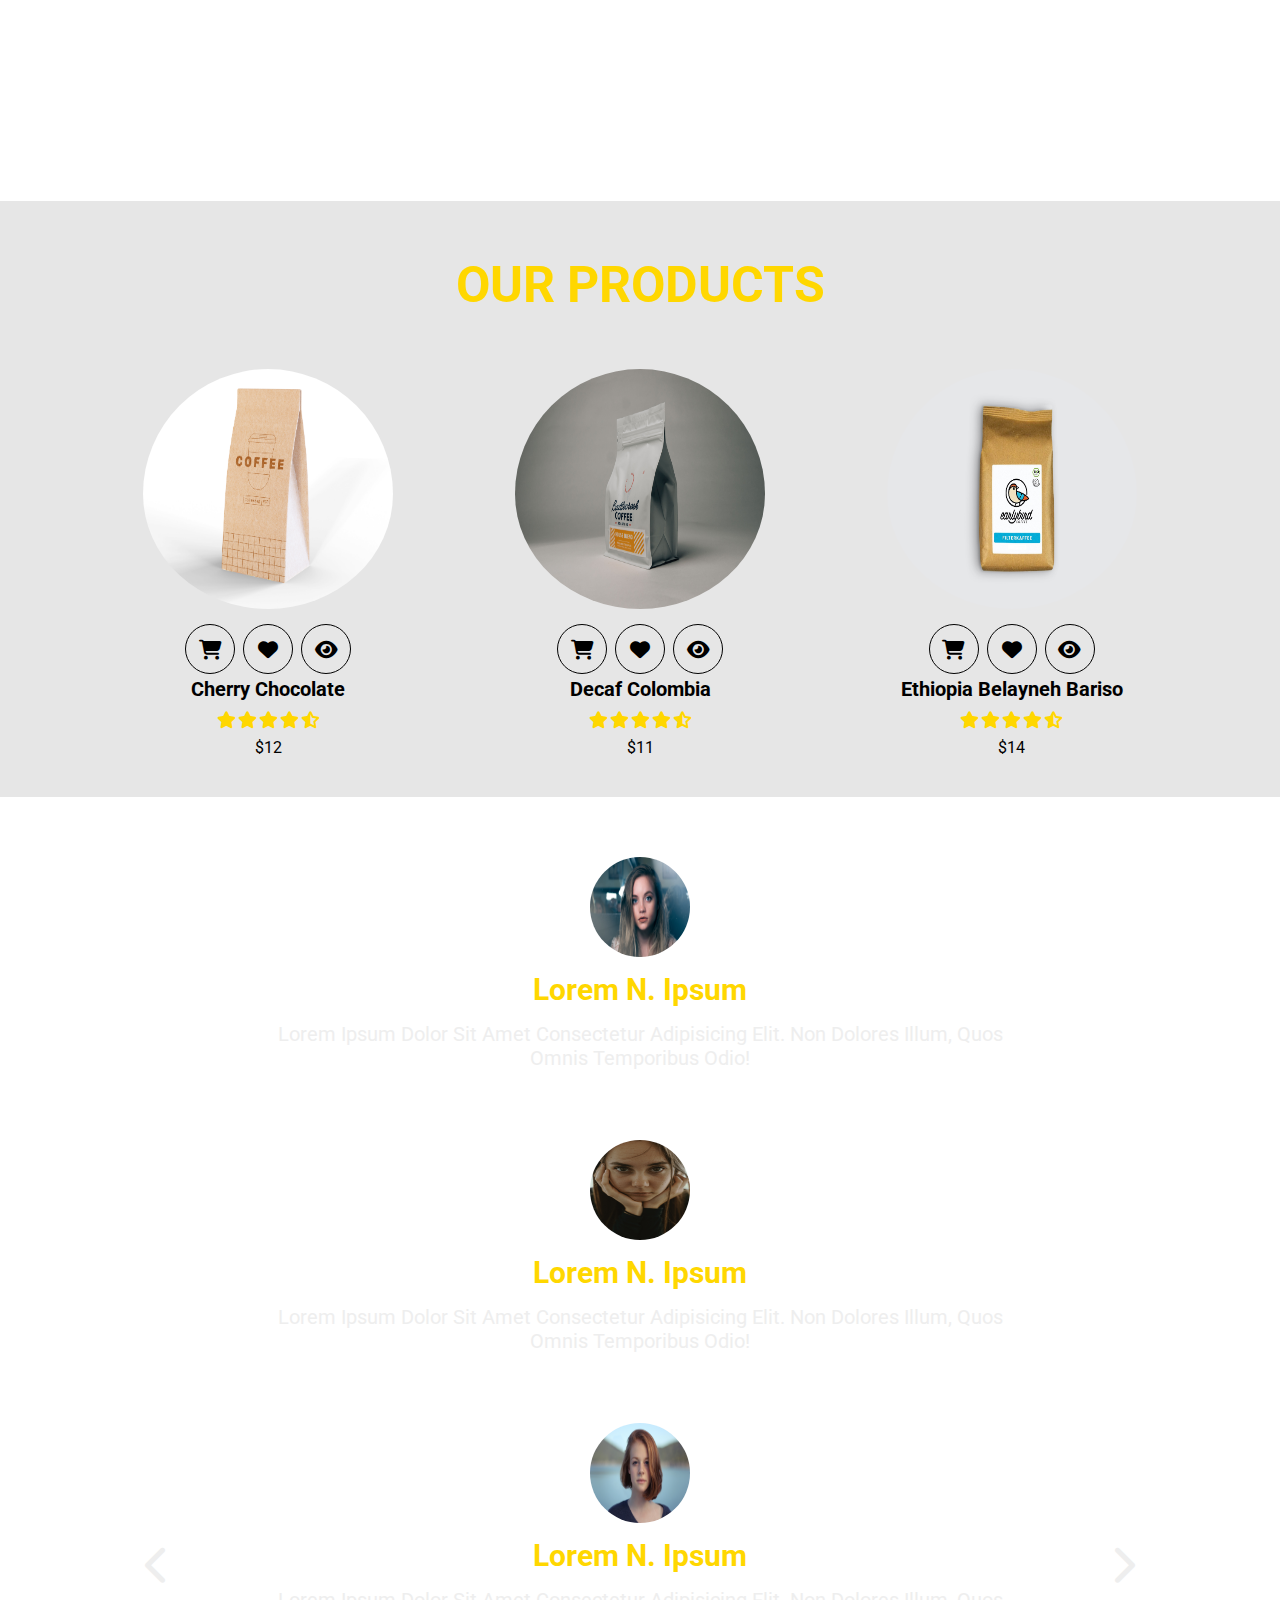
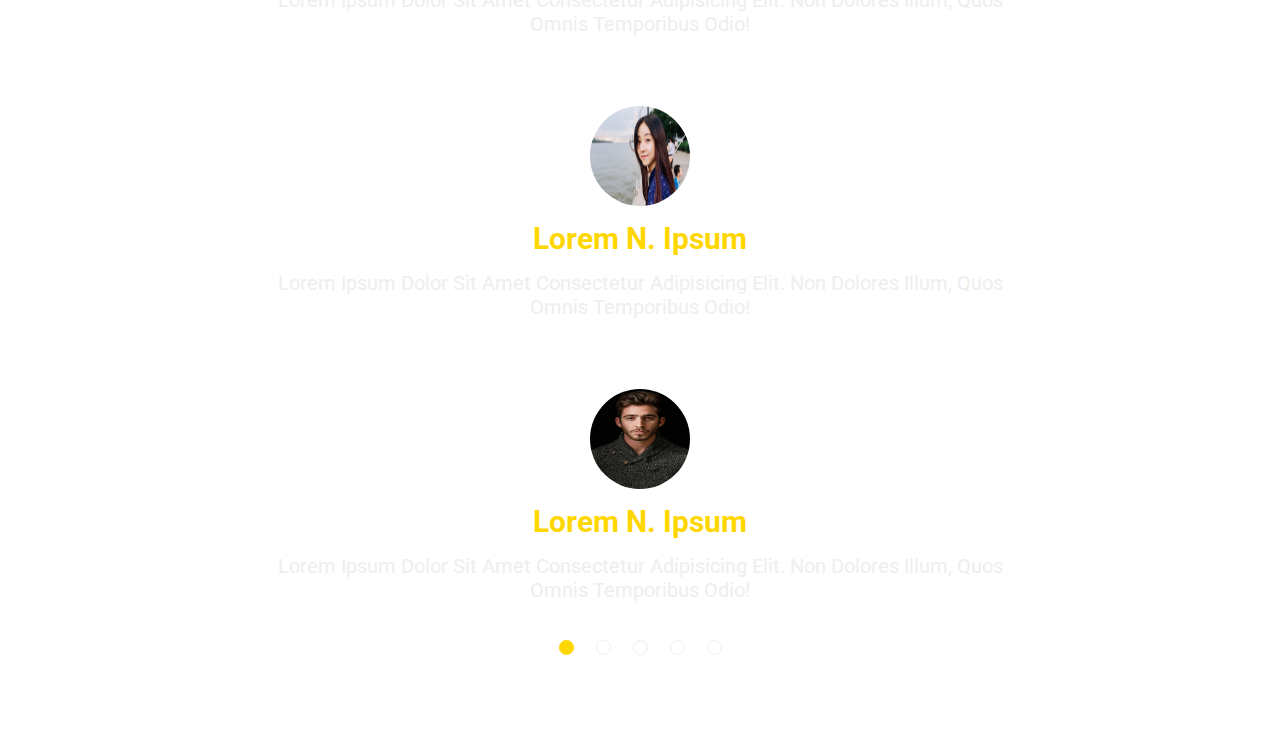
==== commit 6f5c978b: "Add files via upload" ====
--- a/index.html
+++ b/index.html
@@ -202,14 +202,15 @@
 <div class="box-container">
 
 <div class="box">
-<div class="icons">
-<a href="#" class="fas fa-shopping-cart"></a>
-<a href="#" class="fas fa-heart"></a>
-<a href="#" class="fas fa-eye"></a>
-</div>
+
 <div class="image">
 <img src="images/coffee-bag-01.jpg" alt="">
 </div>
+<div class="icons">
+    <a href="#" class="fas fa-shopping-cart"></a>
+    <a href="#" class="fas fa-heart"></a>
+    <a href="#" class="fas fa-eye"></a>
+    </div>
 <div class="content">
 <h3>cherry chocolate</h3>
 <div class="stars">
@@ -224,14 +225,16 @@
 </div>
 
 <div class="box">
+
+    <div class="image">
+        <img src="images/coffee-bag-02.jpg" alt="">
+        </div>
     <div class="icons">
     <a href="#" class="fas fa-shopping-cart"></a>
     <a href="#" class="fas fa-heart"></a>
     <a href="#" class="fas fa-eye"></a>
     </div>
-    <div class="image">
-    <img src="images/coffee-bag-02.jpg" alt="">
-    </div>
+
     <div class="content">
     <h3>decaf colombia</h3>
     <div class="stars">
@@ -241,19 +244,19 @@
     <i class="fas fa-star"></i>
     <i class="fas fa-star-half-alt"></i>
     </div>
-    <div class="price">$15.99</div>
-    </div>
-</div>
-
-<div class="box">
-    <div class="icons">
-    <a href="#" class="fas fa-shopping-cart"></a>
-    <a href="#" class="fas fa-heart"></a>
-    <a href="#" class="fas fa-eye"></a>
-    </div>
+    <div class="price">$11</div>
+    </div>
+</div>
+
+<div class="box">
     <div class="image">
     <img src="images/coffee-bag-03.jpg" alt="">
     </div>
+    <div class="icons">
+        <a href="#" class="fas fa-shopping-cart"></a>
+        <a href="#" class="fas fa-heart"></a>
+        <a href="#" class="fas fa-eye"></a>
+        </div>
     <div class="content">
     <h3>ethiopia belayneh bariso</h3>
     <div class="stars">
@@ -263,7 +266,7 @@
     <i class="fas fa-star"></i>
     <i class="fas fa-star-half-alt"></i>
     </div>
-    <div class="price">$15.99</div>
+    <div class="price">$14</div>
     </div>
 </div>
 
@@ -273,7 +276,61 @@
 
 <!-------------------------------------->
 
-
+<!----Testimonial Section------>
+
+<section class="testim" id="testim">
+
+<div class="wrap">
+
+<span id="right-arrow" class="arrow right fas fa-chevron-right"></span>
+<span id="left-arrow" class="arrow left fas fa-chevron-left"></span>
+
+<ul class="dots" id="testim-dots">
+    <li class="dot active"></li>
+    <li class="dot"></li>
+    <li class="dot"></li>
+    <li class="dot"></li>
+    <li class="dot"></li>
+</ul>
+
+<div class="cont" id="testim-content">
+
+<div class="active">
+<div class="img"><img src="images/pici.jpg"></div>
+<h2>lorem N. Ipsum</h2>
+<p>Lorem ipsum dolor sit amet consectetur adipisicing elit. Non dolores illum, quos omnis temporibus odio!</p>
+</div>
+
+<div class="active">
+<div class="img"><img src="images/picii.jpg"></div>
+<h2>lorem N. Ipsum</h2>
+<p>Lorem ipsum dolor sit amet consectetur adipisicing elit. Non dolores illum, quos omnis temporibus odio!</p>
+</div>
+
+<div class="active">
+<div class="img"><img src="images/piciii.jpg"></div>
+<h2>lorem N. Ipsum</h2>
+<p>Lorem ipsum dolor sit amet consectetur adipisicing elit. Non dolores illum, quos omnis temporibus odio!</p>
+</div>
+
+<div class="active">
+<div class="img"><img src="images/piciv.jpg"></div>
+<h2>lorem N. Ipsum</h2>
+<p>Lorem ipsum dolor sit amet consectetur adipisicing elit. Non dolores illum, quos omnis temporibus odio!</p>
+</div>
+
+<div class="active">
+<div class="img"><img src="images/picv.jpg"></div>
+<h2>lorem N. Ipsum</h2>
+<p>Lorem ipsum dolor sit amet consectetur adipisicing elit. Non dolores illum, quos omnis temporibus odio!</p>
+</div>
+
+</div>
+
+</div>
+</section>
+
+<!----------------------------->
 
 
 
--- a/style.css
+++ b/style.css
@@ -402,9 +402,9 @@
 
 .products .box-container .box{
 text-align: center;
-border: .1rem solid #000000;
+/* border: .1rem solid #000000; */
 padding: 2rem;
-border-radius: 50%;
+/* border-radius: 50%; */
 }
 
 .products .box-container .box .icons a{
@@ -427,9 +427,10 @@
 } */
 
 .products .box-container .box .image img{
-    height: 20rem;
-    width: 20rem;
+    height: 25rem;
+    width: 25rem;
     border-radius: 50%;
+    padding-bottom: 10px;
     }
 
 .products .box-container .box .content h3{
@@ -451,8 +452,192 @@
 font-size: 1.6rem;
 }
 
-
-
+.testim{
+    width: 100%;
+    height: auto;
+    background: linear-gradient(rgba(0, 0, 0, 0.4),rgba(0, 0, 0, 0.4)), url(./images/coffee-restaurant03.jpg) no-repeat;
+    background-size: cover;
+    background-position: center;
+    background-attachment: fixed;
+    position: relative;
+}
+
+.testim .wrap{
+    position: relative;
+    width: 100%;
+    max-width: 1020px;
+    padding: 40px 20px;
+    margin: auto;
+}
+.testim .arrow{
+    display: block;
+    position: absolute;
+    color: #eee;
+    cursor: pointer;
+    font-size: 4em;
+    top: 50%;
+    transform: translateY(-50%);
+    transition: all .3s ease-in-out;
+    padding: 5px;
+    /* z-index: 22222222; */
+}
+.testim .arrow:before{
+    cursor: pointer;
+}
+.testim .arrow.left{
+    left: 10px;
+}
+.testim .arrow.right{
+    right: 10px;
+}
+.testim .arrow:hover{
+    color: gold;
+}
+.testim .dots{
+    text-align: center;
+    position: absolute;
+    width: 100%;
+    bottom: 60px;
+    left: 0;
+    display: block;
+    /* z-index: 3333; */
+    height: 12px;
+}
+.testim .dots .dot{
+    list-style-type: none;
+    display: inline-block;
+    width: 15px;
+    height: 15px;
+    border-radius: 50%;
+    border: 1px solid #eee;
+    margin: 0 10px;
+    cursor: pointer;
+    transition: all .5s ease-in-out;
+    position: relative;
+}
+.testim .dots .dot.active,
+.testim .dots .dot:hover{
+background: gold;
+border-color: gold;
+}
+
+.testim .dots .dot.active{
+    animation: testim-scale .5s ease-in-out forwards;
+}
+.testim .cont{
+    position: relative;
+    overflow: hidden;
+}
+.testim .cont > div{
+    text-align: center;
+    position: absolute;
+    top: 0;
+    left: 0;
+    padding: 0 0 70px 0;
+    opacity: 0;
+}
+.testim .cont > div.inactive{
+    opacity: 1;
+}
+.testim .cont > div.active{
+    
+    position: relative;
+    opacity: 1;
+    
+}
+.testim .cont div .img img{
+    display: block;
+    width: 100px;
+    height: 100px;
+    margin: auto;
+    border-radius: 50%;
+}
+.testim .cont div h2{
+    color: gold;
+    font-size: 3em;
+    margin: 15px 0;
+}
+.testim .cont div p{
+    font-size: 2em;
+    color: #eee;
+    width: 80%;
+    margin: auto;
+}
+
+.testim .cont div.active .img img{
+    animation: testim-show .5s ease-in-out forwards;
+}
+.testim .cont div.active h2{
+    animation: testim-content-in .4s ease-in-out forwards;
+}
+.testim .cont div.active p {
+    animation: testim-content-in .5s ease-in-out forwards;
+}
+.testim .cont div.inactive .img img{
+    animation: testim-hide .5s ease-in-out forwards;
+}
+.testim .cont div.inactive h2{
+    animation: testim-content-out .4s ease-in-out forwards;
+}
+.testim .cont div.inactive p {
+    animation: testim-content-out .5s ease-in-out forwards;
+}
+
+@keyframes testim-scale {
+    0% {
+        box-shadow: 0px 0px 0px 0px #eee;
+    }
+    35% {
+        box-shadow: 0px 0px 10px 5px #eee;
+    }
+    70% {
+        box-shadow: 0px 0px 10px 5px #ea830e;
+    }
+    100% {
+        box-shadow: 0px 0px 0px 0px #ea830e;
+    }
+}
+
+@keyframes testim-content-in {
+    from {
+        opacity: 0;
+        transform: translateY(100%);
+    }
+    to {
+        opacity: 1;
+        transform: translateY(0);
+    }
+}
+@keyframes testim-content-out {
+    from {
+        opacity: 1;
+        transform: translateY(0);
+    }
+    to {
+        opacity: 0;
+        transform: translateY(-100%);
+    }
+}
+@keyframes testim-show {
+    from {
+        opacity: 0;
+        transform: scale(0);
+    }
+    to {
+        opacity: 1;
+        transform: scale(1);
+    }
+}
+@keyframes testim-hide {
+    from {
+        opacity: 1;
+        transform: scale(1);
+    }
+    to {
+        opacity: 0;
+        transform: scale(0);
+    }
+}
 
 
 
@@ -535,6 +720,16 @@
 
 }
 
+
+@media (max-width: 500px) {
+    .testim .arrow{
+        font-size: 1.5rem;
+    }
+    .testim .cont div p{
+        line-height: 25px;
+    }
+}
+
 @media (max-width: 450px) {
 
     html{
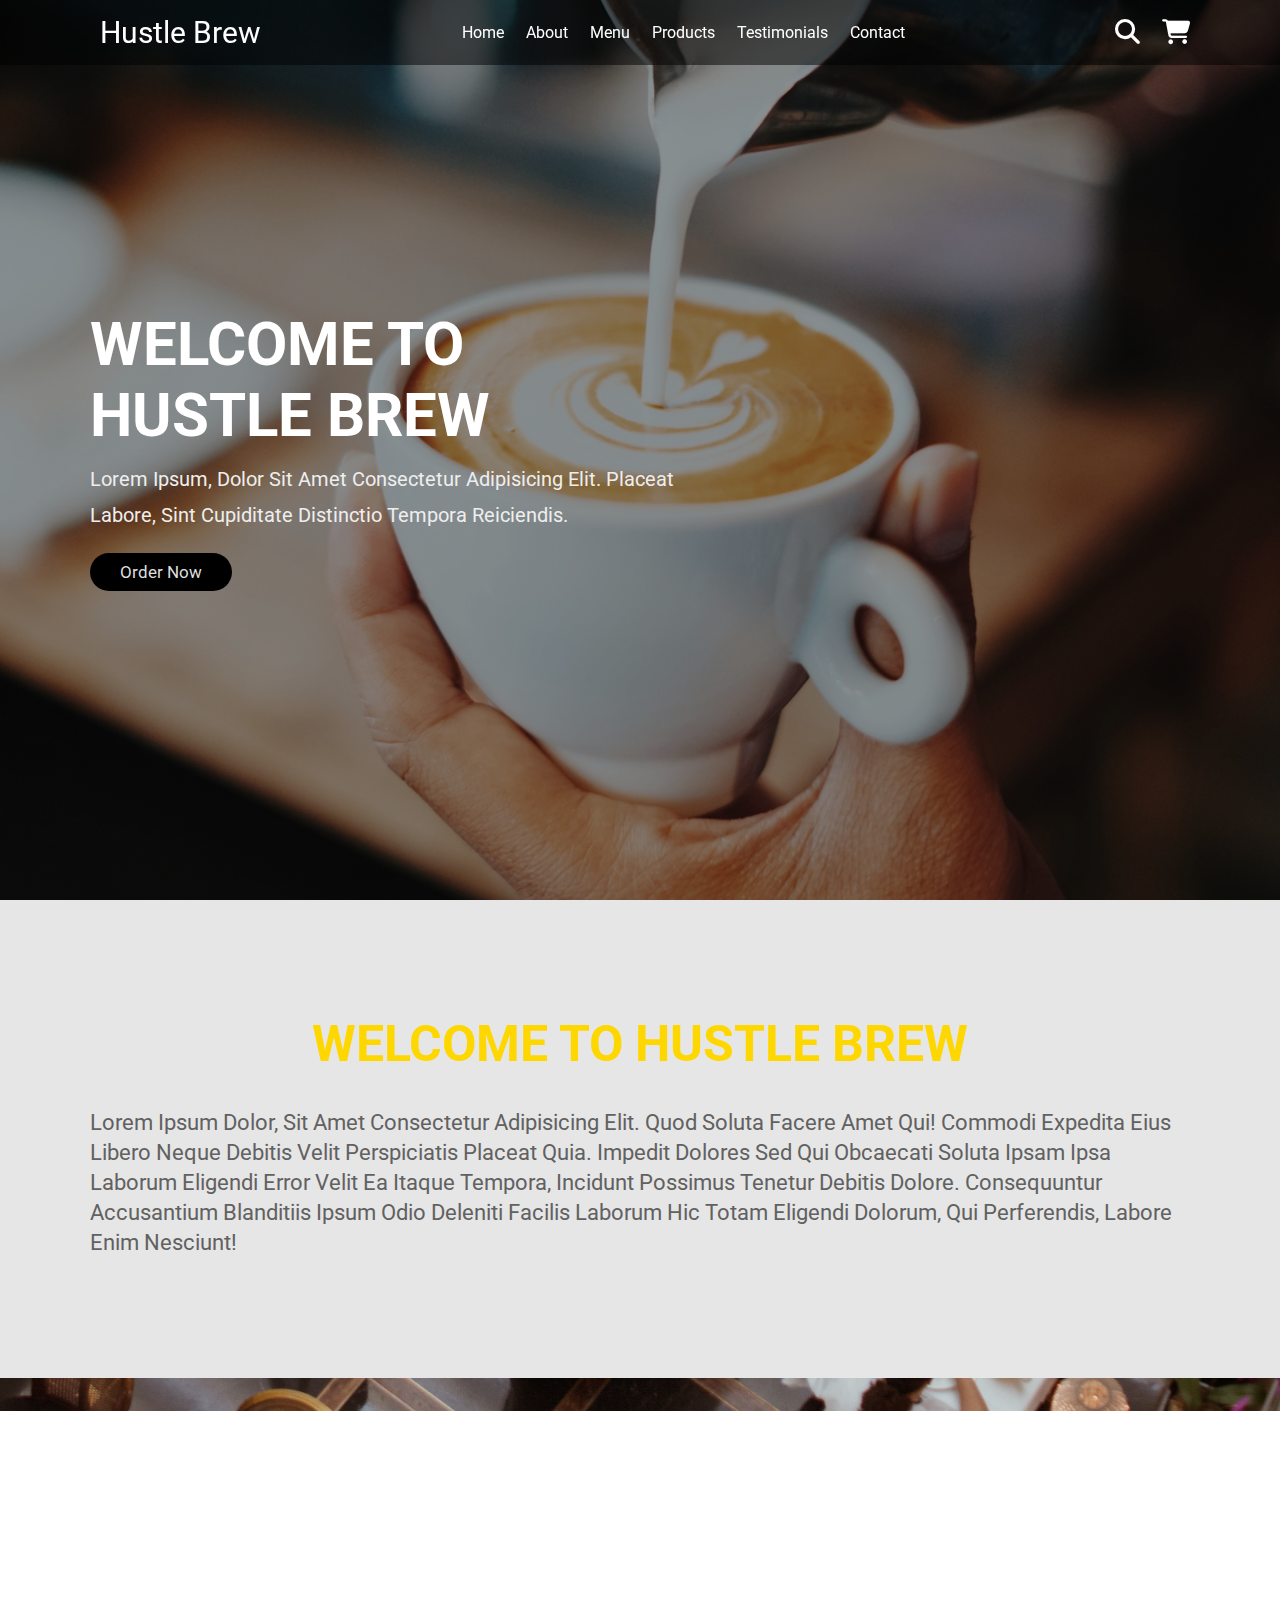
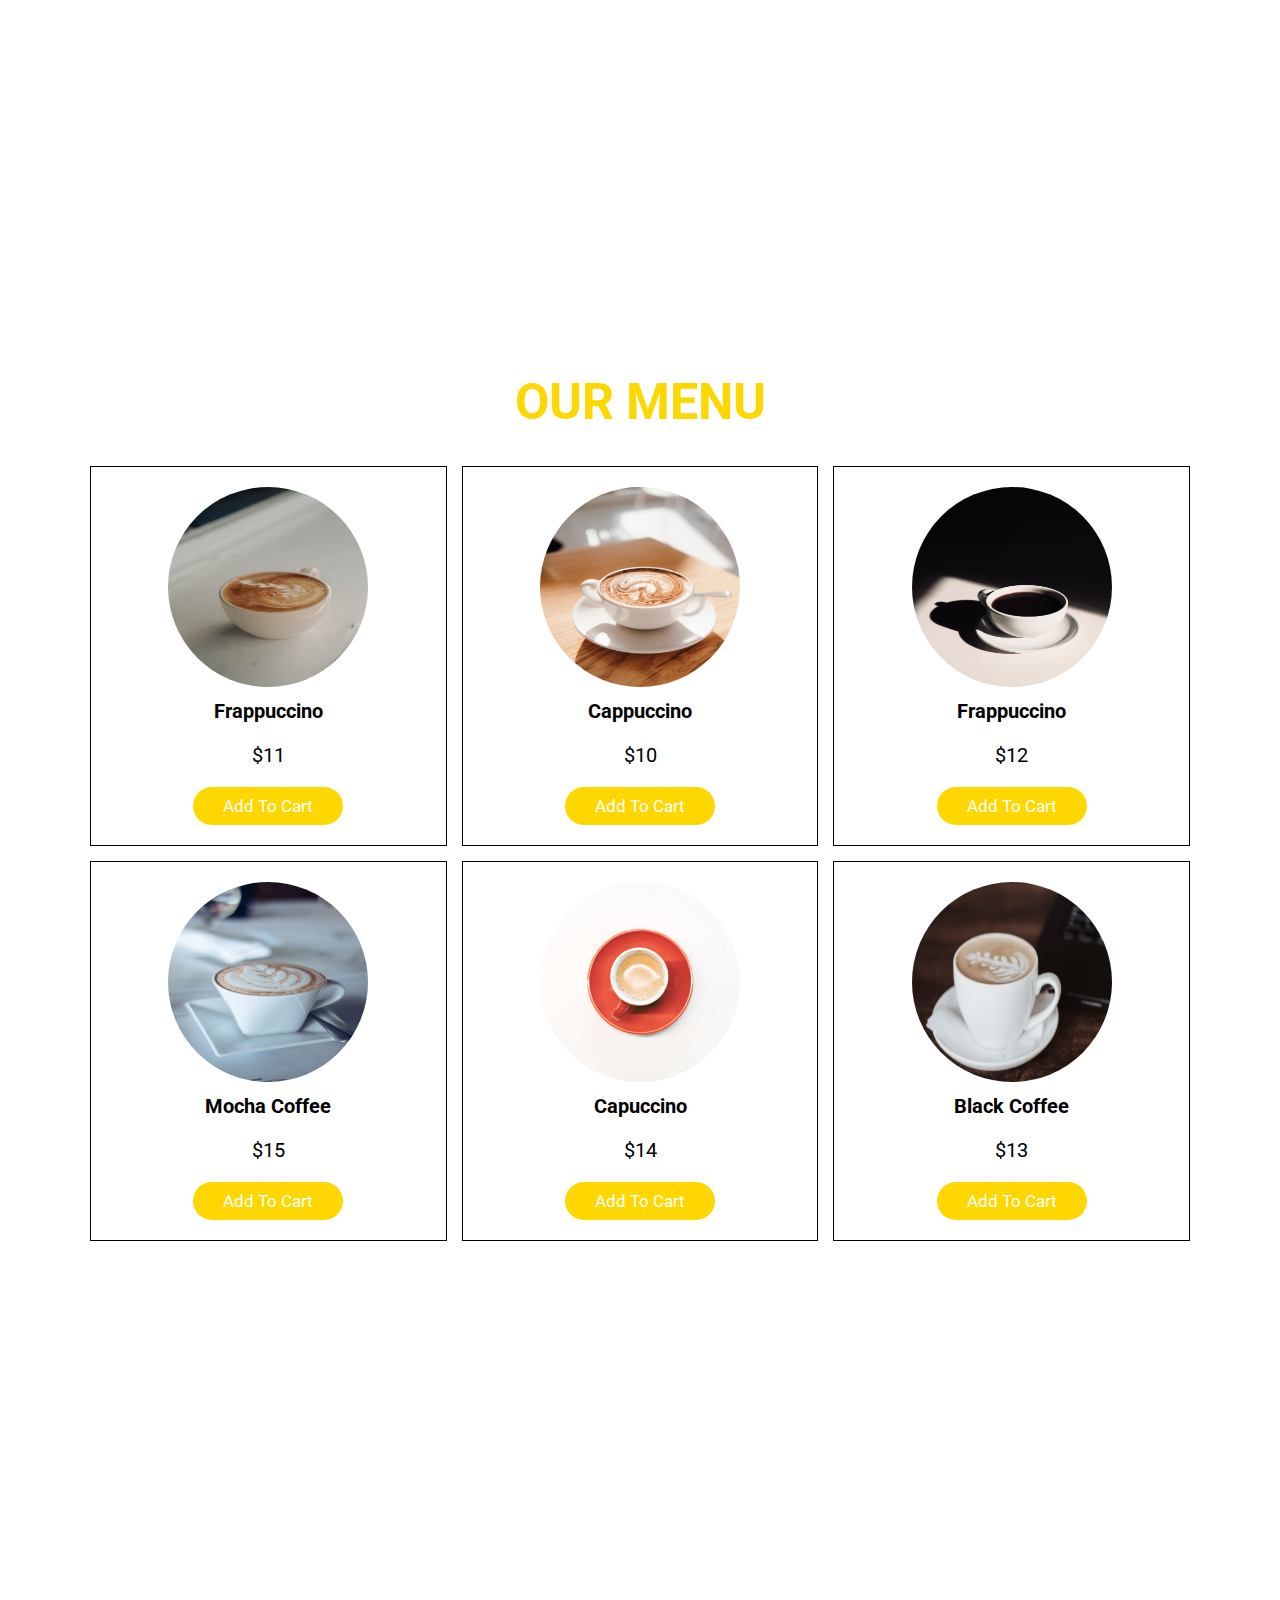
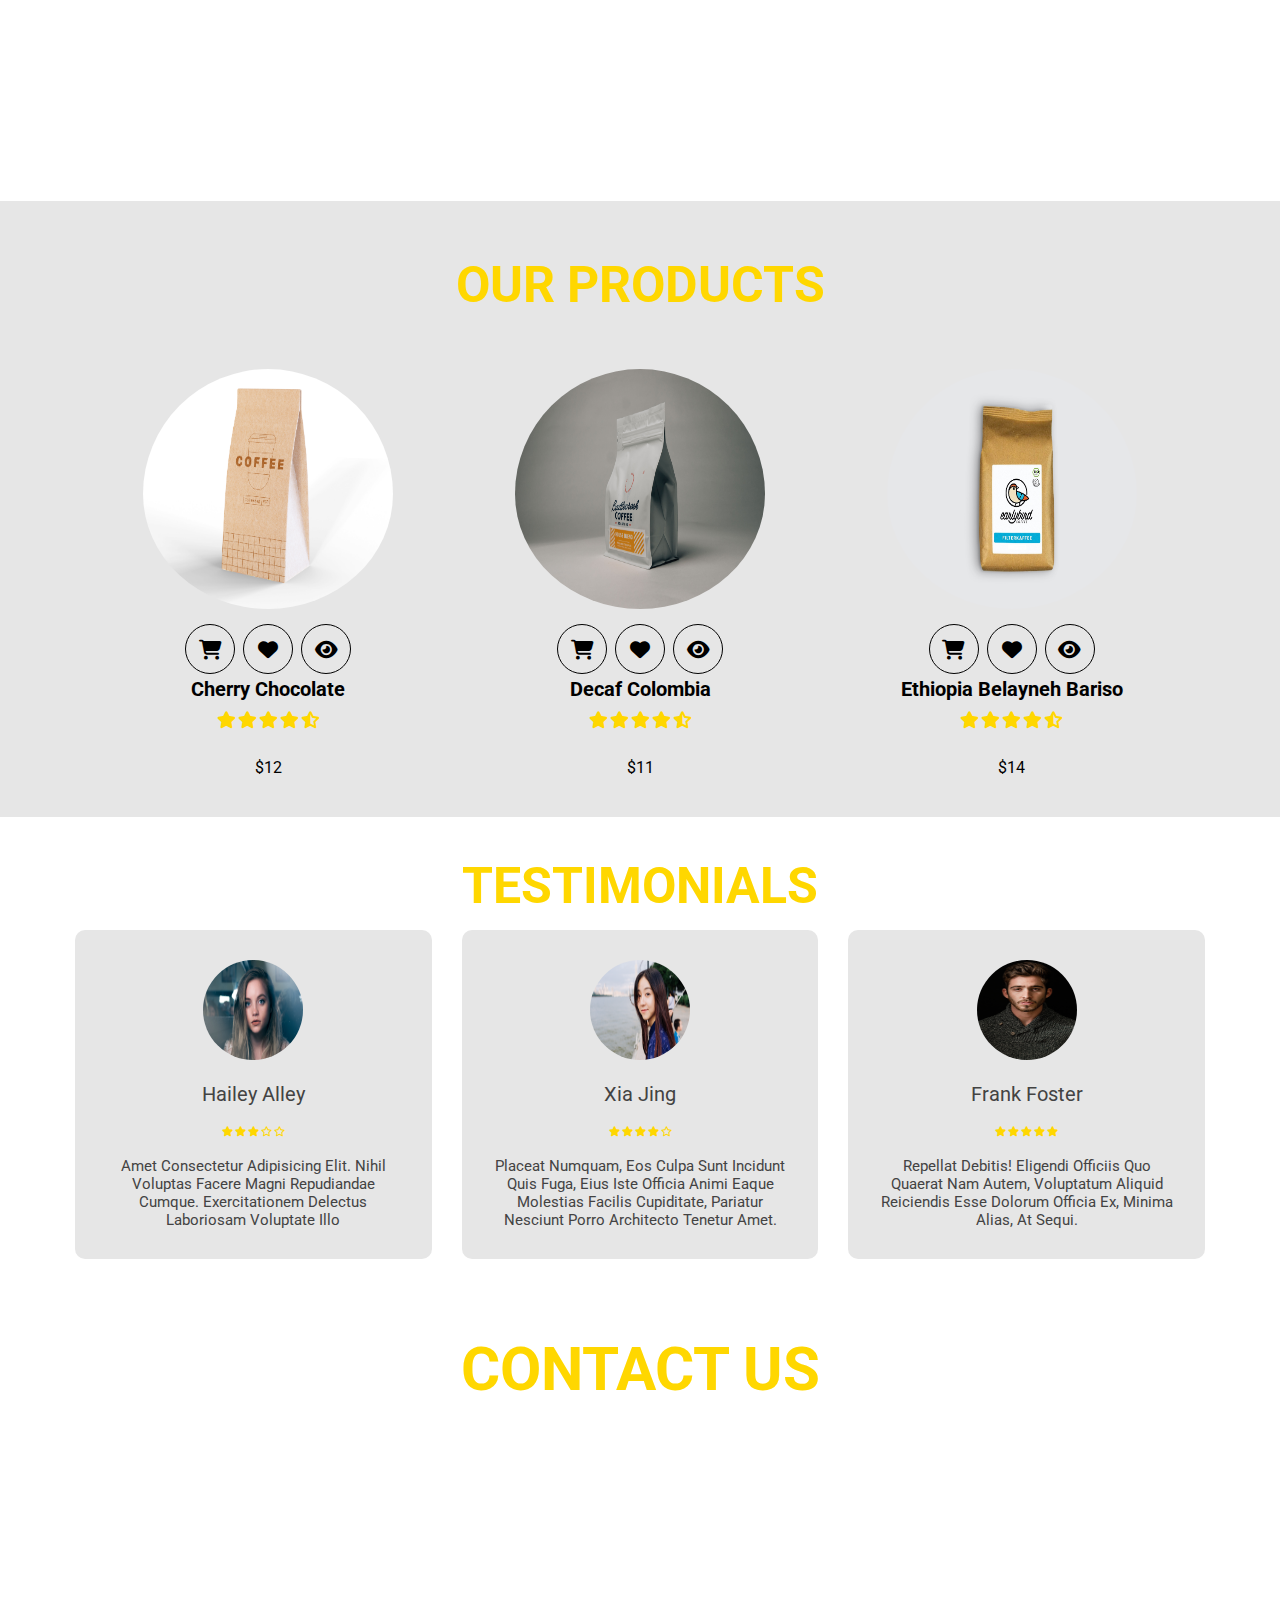
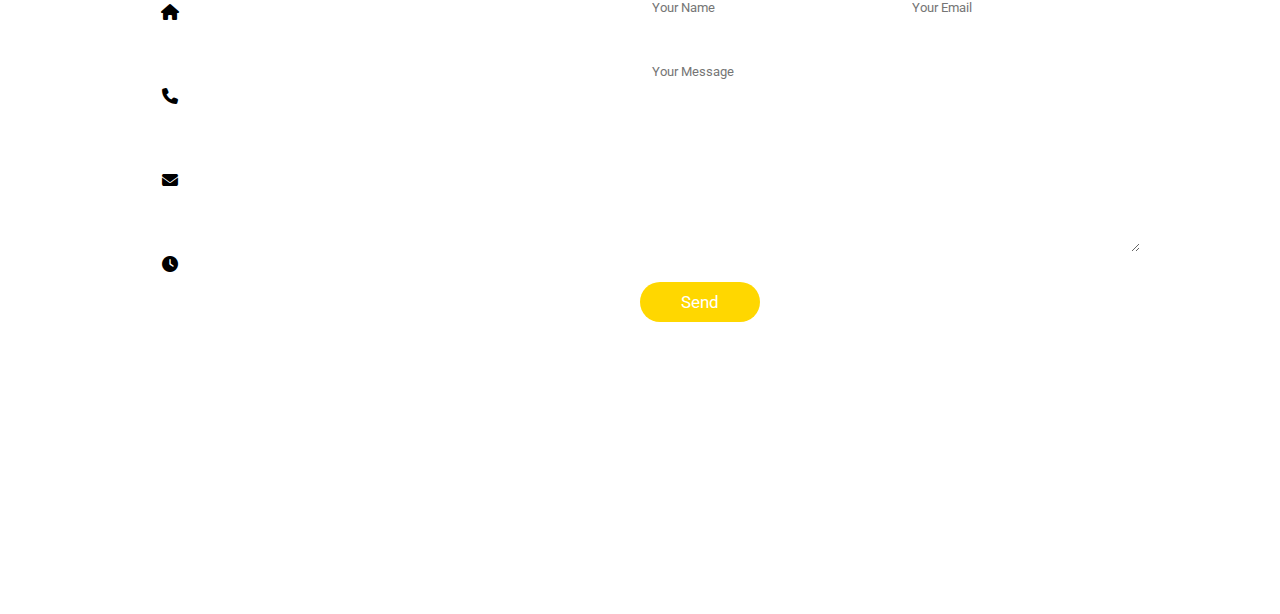
==== commit 605aa27a: "Add files via upload" ====
--- a/index.html
+++ b/index.html
@@ -9,6 +9,8 @@
 <link rel="stylesheet" href="https://cdnjs.cloudflare.com/ajax/libs/font-awesome/6.1.1/css/all.min.css" />
 <!--- custom css file link -->
 <link rel="stylesheet" href="style.css">
+<!---Bootstrap cdn--->
+<!-- <link rel="stylesheet" href="https://stackpath.bootstrapcdn.com/bootstrap/4.3.1/css/bootstrap.min.css"> -->
 <!--- google font -->
 <link rel="preconnect" href="https://fonts.googleapis.com">
 <link rel="preconnect" href="https://fonts.gstatic.com" crossorigin>
@@ -108,6 +110,7 @@
 <div class="containera">
 
 <h1>welcome to hustle brew</h1>
+<div class="border"></div>
 <p>Lorem ipsum dolor, sit amet consectetur adipisicing elit. Quod soluta facere amet qui! Commodi expedita eius libero neque debitis velit perspiciatis placeat quia. Impedit dolores sed qui obcaecati soluta ipsam ipsa laborum eligendi error velit ea itaque tempora, incidunt possimus tenetur debitis dolore. Consequuntur accusantium blanditiis ipsum odio deleniti facilis laborum hic totam eligendi dolorum, qui perferendis, labore enim nesciunt!</p>
 <!-- <div class="center"><a href="#" class="btn">learn mire</a></div> -->
 
@@ -276,61 +279,103 @@
 
 <!-------------------------------------->
 
-<!----Testimonial Section------>
-
-<section class="testim" id="testim">
-
-<div class="wrap">
-
-<span id="right-arrow" class="arrow right fas fa-chevron-right"></span>
-<span id="left-arrow" class="arrow left fas fa-chevron-left"></span>
-
-<ul class="dots" id="testim-dots">
-    <li class="dot active"></li>
-    <li class="dot"></li>
-    <li class="dot"></li>
-    <li class="dot"></li>
-    <li class="dot"></li>
-</ul>
-
-<div class="cont" id="testim-content">
-
-<div class="active">
-<div class="img"><img src="images/pici.jpg"></div>
-<h2>lorem N. Ipsum</h2>
-<p>Lorem ipsum dolor sit amet consectetur adipisicing elit. Non dolores illum, quos omnis temporibus odio!</p>
-</div>
-
-<div class="active">
-<div class="img"><img src="images/picii.jpg"></div>
-<h2>lorem N. Ipsum</h2>
-<p>Lorem ipsum dolor sit amet consectetur adipisicing elit. Non dolores illum, quos omnis temporibus odio!</p>
-</div>
-
-<div class="active">
-<div class="img"><img src="images/piciii.jpg"></div>
-<h2>lorem N. Ipsum</h2>
-<p>Lorem ipsum dolor sit amet consectetur adipisicing elit. Non dolores illum, quos omnis temporibus odio!</p>
-</div>
-
-<div class="active">
-<div class="img"><img src="images/piciv.jpg"></div>
-<h2>lorem N. Ipsum</h2>
-<p>Lorem ipsum dolor sit amet consectetur adipisicing elit. Non dolores illum, quos omnis temporibus odio!</p>
-</div>
-
-<div class="active">
-<div class="img"><img src="images/picv.jpg"></div>
-<h2>lorem N. Ipsum</h2>
-<p>Lorem ipsum dolor sit amet consectetur adipisicing elit. Non dolores illum, quos omnis temporibus odio!</p>
-</div>
-
-</div>
-
-</div>
+<!------------ Testimonial Section ------------->
+<section id="testimonials" class="testimonials">
+<div>
+    <div class="inner">
+        <h1>Testimonials</h1>
+        <div class="border"></div>
+
+       <div class="row">
+           <div class="col">
+            <div class="testimonial">
+              <img src="images/pici.jpg" alt="">  
+              <div class="name">Hailey Alley</div>
+              <div class="stars">
+                <i class="fas fa-star"></i>
+                <i class="fas fa-star"></i>
+                <i class="fas fa-star"></i>
+                <i class="far fa-star"></i>
+                <i class="far fa-star"></i>
+              </div>
+              <p>Amet consectetur adipisicing elit. Nihil voluptas facere magni repudiandae cumque.  exercitationem delectus laboriosam voluptate illo </p>
+            </div>   
+           </div>
+
+           <div class="col">
+            <div class="testimonial">
+              <img src="images/piciv.jpg" alt="">  
+              <div class="name">Xia jing</div>
+              <div class="stars">
+                <i class="fas fa-star"></i>
+                <i class="fas fa-star"></i>
+                <i class="fas fa-star"></i>
+                <i class="fas fa-star"></i>
+                <i class="far fa-star"></i>
+              </div>
+              <p>Placeat numquam, eos culpa sunt incidunt quis fuga, eius iste officia animi eaque molestias facilis cupiditate, pariatur nesciunt porro architecto tenetur amet.</p>
+            </div>   
+           </div>
+
+           <div class="col">
+            <div class="testimonial">
+              <img src="images/picv.jpg" alt="">  
+              <div class="name">Frank foster</div>
+              <div class="stars">
+                <i class="fas fa-star"></i>
+                <i class="fas fa-star"></i>
+                <i class="fas fa-star"></i>
+                <i class="fas fa-star"></i>
+                <i class="fas fa-star"></i>
+              </div>
+              <p>Repellat debitis! Eligendi officiis quo quaerat nam autem, voluptatum aliquid reiciendis esse dolorum officia ex, minima alias, at sequi.</p>
+            </div>   
+           </div>
+           
+       </div> 
+    </div>
+</div>
+
 </section>
 
 <!----------------------------->
+
+<!------ Contact Section ----->
+<section id="contact" class="contact">
+<h1>Contact Us</h1>
+<div class="contact-page">
+<h2>Lets Connect</h2>
+<div class="contact-info">
+    <div class="item">
+    <i class="icon fas fa-home"></i>
+   Dolor sit amet, consectetur adipisicing elit.
+    </div>
+    <div class="item">
+    <i class="icon fas fa-phone"></i>
+    +234-1010790202
+    </div>
+    <div class="item">
+    <i class="icon fas fa-envelope"></i>
+    adispiicing@mail.com
+    </div>
+    <div class="item">
+    <i class="icon fas fa-clock"></i>
+    Mon - Fri 9:00 AM To 5:00 PM
+    </div>
+</div>
+<form action="" class="contact-form">
+<input type="text" class="textb" placeholder="Your Name">
+<input type="email" class="textb" placeholder="Your Email">
+<textarea placeholder="Your Message"></textarea>
+<input type="submit" class="btn" value="send">
+</form>
+</div>
+</section>
+
+
+
+
+<!---------------------------->
 
 
 
--- a/style.css
+++ b/style.css
@@ -236,7 +236,8 @@
     }
 
     .about{
-        background:  #f9f9f9 !important;
+        /* background:  #f9f9f9 !important; */
+        background: #e6e6e6;
         padding-top: 80px;
         padding-bottom: 120px;
 
@@ -452,199 +453,159 @@
 font-size: 1.6rem;
 }
 
-.testim{
+.testimonials{
+padding: 40px 0;
+/* background: #f1f1f1; */
+color: #434343;
+text-align: center;
+}
+.inner{
+max-width: 1200px;
+margin: auto;
+overflow: hidden;
+padding: 0 20px;
+}
+.testimonials .inner h1{
+font-size: 5rem;
+color: gold;
+text-transform: uppercase;
+}
+/* .border{
+width: 160px;
+height: 5px;
+background: #434343;
+margin: 26px auto;
+} */
+.row{
+display: flex;
+flex-wrap: wrap;
+justify-content: center;
+}
+.col{
+flex: 33.33%;
+max-width: 33.33%;
+box-sizing: border-box;
+padding: 15px;
+}
+.testimonial{
+background: #e6e6e6;
+padding: 30px;
+border-radius: 10px;
+}
+.testimonial img{
+width: 100px;
+height: 100px;
+border-radius: 50%;
+}
+.name{
+font-size: 20px;
+margin: 20px 0;
+}
+.testimonial p{
+font-size: 15px;
+}
+.stars{
+color: gold;
+margin-bottom: 20px;
+}
+
+.contact{
+    min-height: 100vh;
     width: 100%;
-    height: auto;
+    max-width: 1400px;
+    /* display: flex;
+    align-items: center; */
     background: linear-gradient(rgba(0, 0, 0, 0.4),rgba(0, 0, 0, 0.4)), url(./images/coffee-restaurant03.jpg) no-repeat;
     background-size: cover;
     background-position: center;
     background-attachment: fixed;
-    position: relative;
-}
-
-.testim .wrap{
-    position: relative;
-    width: 100%;
-    max-width: 1020px;
-    padding: 40px 20px;
-    margin: auto;
-}
-.testim .arrow{
-    display: block;
-    position: absolute;
-    color: #eee;
-    cursor: pointer;
-    font-size: 4em;
-    top: 50%;
-    transform: translateY(-50%);
-    transition: all .3s ease-in-out;
-    padding: 5px;
-    /* z-index: 22222222; */
-}
-.testim .arrow:before{
-    cursor: pointer;
-}
-.testim .arrow.left{
-    left: 10px;
-}
-.testim .arrow.right{
-    right: 10px;
-}
-.testim .arrow:hover{
-    color: gold;
-}
-.testim .dots{
+}
+
+.contact-page{
+padding: 50px;
+display: flex;
+align-items: flex-start;
+justify-content: center;
+flex-wrap: wrap;
+}
+
+.contact h1{
     text-align: center;
-    position: absolute;
-    width: 100%;
-    bottom: 60px;
-    left: 0;
-    display: block;
-    /* z-index: 3333; */
-    height: 12px;
-}
-.testim .dots .dot{
-    list-style-type: none;
-    display: inline-block;
-    width: 15px;
-    height: 15px;
-    border-radius: 50%;
-    border: 1px solid #eee;
-    margin: 0 10px;
-    cursor: pointer;
-    transition: all .5s ease-in-out;
-    position: relative;
-}
-.testim .dots .dot.active,
-.testim .dots .dot:hover{
-background: gold;
-border-color: gold;
-}
-
-.testim .dots .dot.active{
-    animation: testim-scale .5s ease-in-out forwards;
-}
-.testim .cont{
-    position: relative;
-    overflow: hidden;
-}
-.testim .cont > div{
-    text-align: center;
-    position: absolute;
-    top: 0;
-    left: 0;
-    padding: 0 0 70px 0;
-    opacity: 0;
-}
-.testim .cont > div.inactive{
-    opacity: 1;
-}
-.testim .cont > div.active{
-    
-    position: relative;
-    opacity: 1;
-    
-}
-.testim .cont div .img img{
-    display: block;
-    width: 100px;
-    height: 100px;
-    margin: auto;
-    border-radius: 50%;
-}
-.testim .cont div h2{
-    color: gold;
-    font-size: 3em;
-    margin: 15px 0;
-}
-.testim .cont div p{
-    font-size: 2em;
-    color: #eee;
-    width: 80%;
-    margin: auto;
-}
-
-.testim .cont div.active .img img{
-    animation: testim-show .5s ease-in-out forwards;
-}
-.testim .cont div.active h2{
-    animation: testim-content-in .4s ease-in-out forwards;
-}
-.testim .cont div.active p {
-    animation: testim-content-in .5s ease-in-out forwards;
-}
-.testim .cont div.inactive .img img{
-    animation: testim-hide .5s ease-in-out forwards;
-}
-.testim .cont div.inactive h2{
-    animation: testim-content-out .4s ease-in-out forwards;
-}
-.testim .cont div.inactive p {
-    animation: testim-content-out .5s ease-in-out forwards;
-}
-
-@keyframes testim-scale {
-    0% {
-        box-shadow: 0px 0px 0px 0px #eee;
-    }
-    35% {
-        box-shadow: 0px 0px 10px 5px #eee;
-    }
-    70% {
-        box-shadow: 0px 0px 10px 5px #ea830e;
-    }
-    100% {
-        box-shadow: 0px 0px 0px 0px #ea830e;
-    }
-}
-
-@keyframes testim-content-in {
-    from {
-        opacity: 0;
-        transform: translateY(100%);
-    }
-    to {
-        opacity: 1;
-        transform: translateY(0);
-    }
-}
-@keyframes testim-content-out {
-    from {
-        opacity: 1;
-        transform: translateY(0);
-    }
-    to {
-        opacity: 0;
-        transform: translateY(-100%);
-    }
-}
-@keyframes testim-show {
-    from {
-        opacity: 0;
-        transform: scale(0);
-    }
-    to {
-        opacity: 1;
-        transform: scale(1);
-    }
-}
-@keyframes testim-hide {
-    from {
-        opacity: 1;
-        transform: scale(1);
-    }
-    to {
-        opacity: 0;
-        transform: scale(0);
-    }
-}
-
-
-
-
-
-
-
+    text-transform: uppercase;
+    color:gold;
+    font-size: 60px;
+    }
+
+.contact-page h2{
+width: 100%;
+margin: 40px;
+text-transform: uppercase;
+color:#fff;
+font-size: 40px;
+}
+
+.contact-info, .contact-form{
+flex: 1;
+}
+
+.contact-info .item{
+margin-bottom: 24px;
+font-size: 16px;
+color: #fff;
+}
+
+.contact-info .icon{
+width: 60px;
+height: 60px;
+line-height: 60px;
+background-color: #fff;
+text-align: center;
+color: black;
+border-radius: 50%;
+margin-right: 14px;
+}
+
+.contact-form{
+display: flex;
+flex-wrap: wrap;
+justify-content: space-between;
+}
+
+.textb{
+width: calc(50% - 10px);
+height: 50px;
+padding: 12px;
+background-color: #fff;
+border: none;
+color: #222;
+margin-bottom: 20px;
+}
+
+textarea{
+width: 100%;
+min-height: 200px;
+max-height: 400px;
+resize: vertical;
+padding: 12px;
+background-color: #fff;
+border: none;
+color: #222;
+margin-bottom: 20px;
+}
+
+.contact-form .btn{
+background-color: gold;
+border-radius: 20px;
+width: 120px;
+height: 40px;
+cursor: pointer;
+transition: .3s linear;
+}
+
+.contact-form .btn:hover{
+    background-color: #000000;
+    color: #fff;
+}
 
 
 
@@ -663,6 +624,32 @@
 padding: 2rem;
 }
 
+}
+
+@media (max-width: 960px) {
+.col{
+flex: 100%;
+max-width: 80%;
+}
+
+.contact-page{
+max-width: 800px;
+}
+
+.contact-page h2{
+font-size: 40px;
+margin-bottom: 40px;
+}
+
+.contact-info, .contact-form{
+flex: 100%;
+margin-bottom: 30px;
+}
+
+.textb{
+width: 100%;
+}
+    
 }
 
 @media (max-width: 768px) {
@@ -720,6 +707,14 @@
 
 }
 
+@media (max-width: 600px) {
+.col{
+flex: 100%;
+max-width: 100%;
+}
+        
+}
+
 
 @media (max-width: 500px) {
     .testim .arrow{
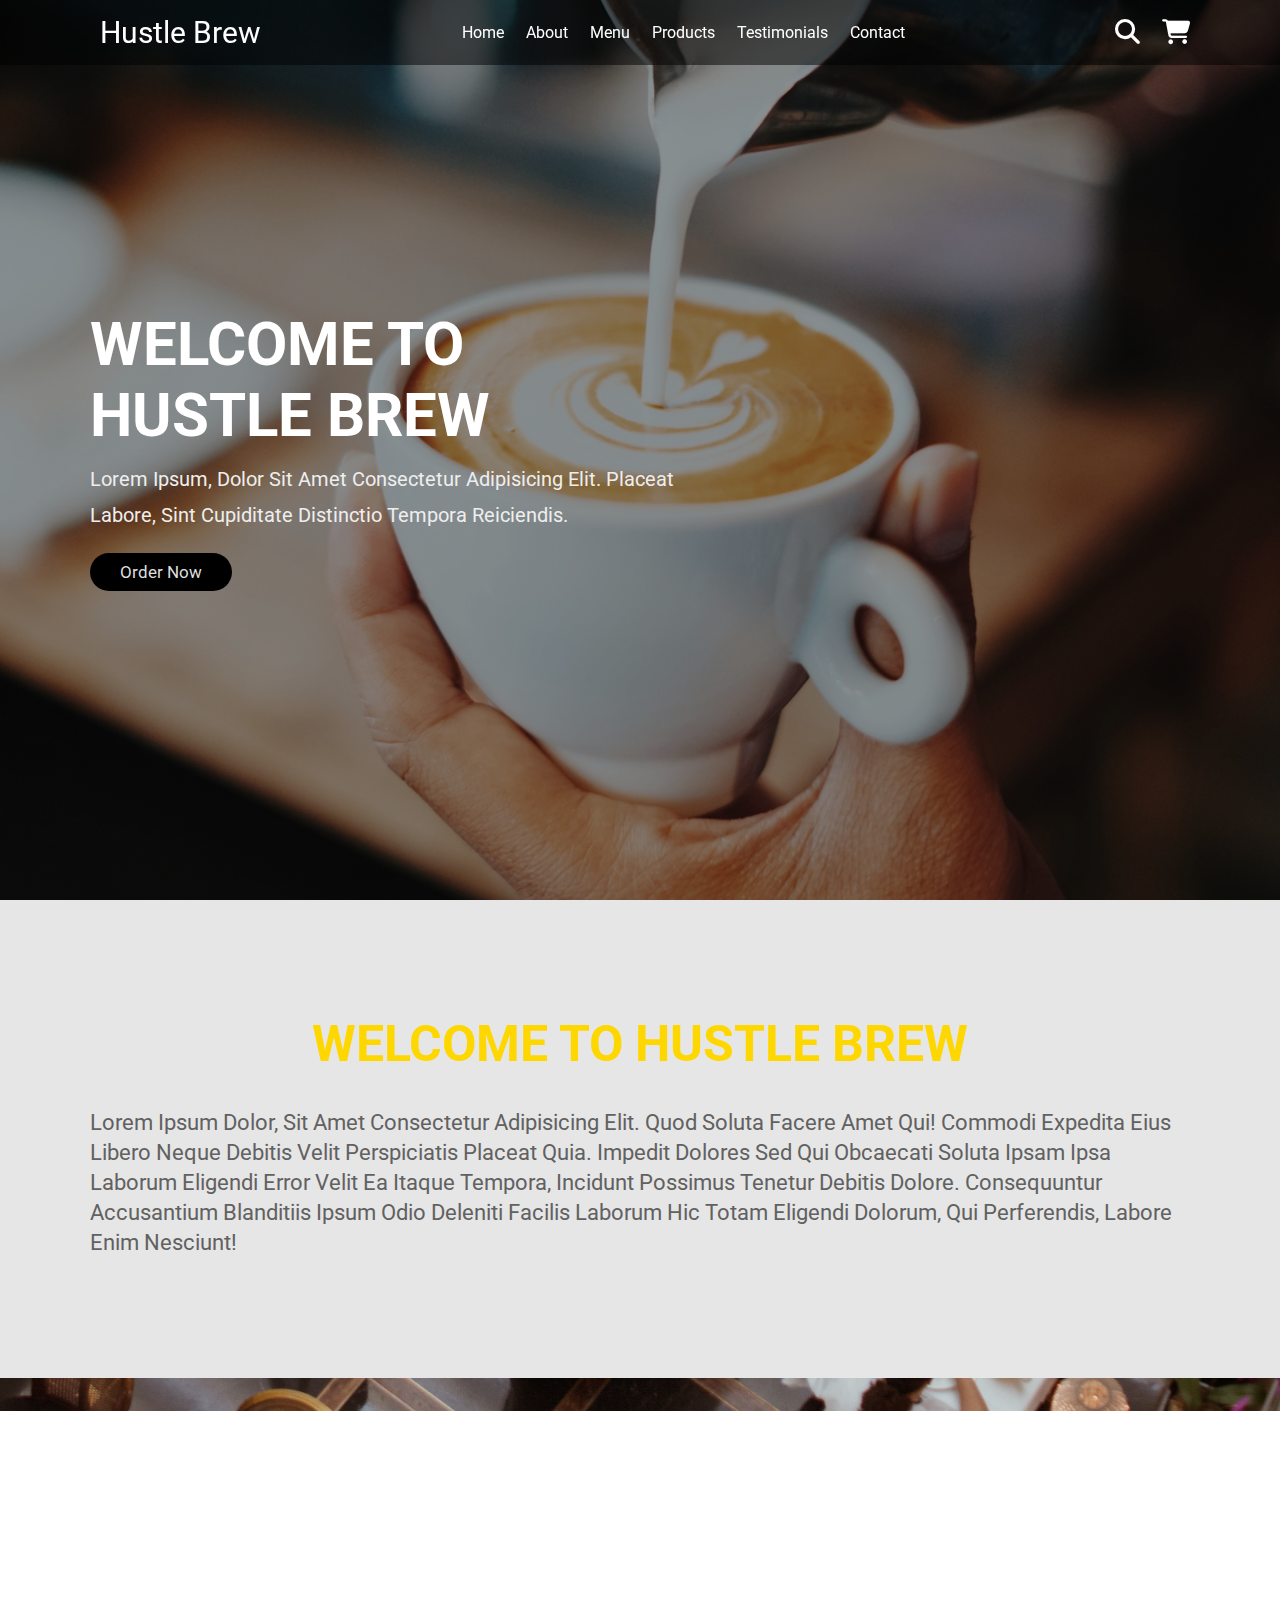
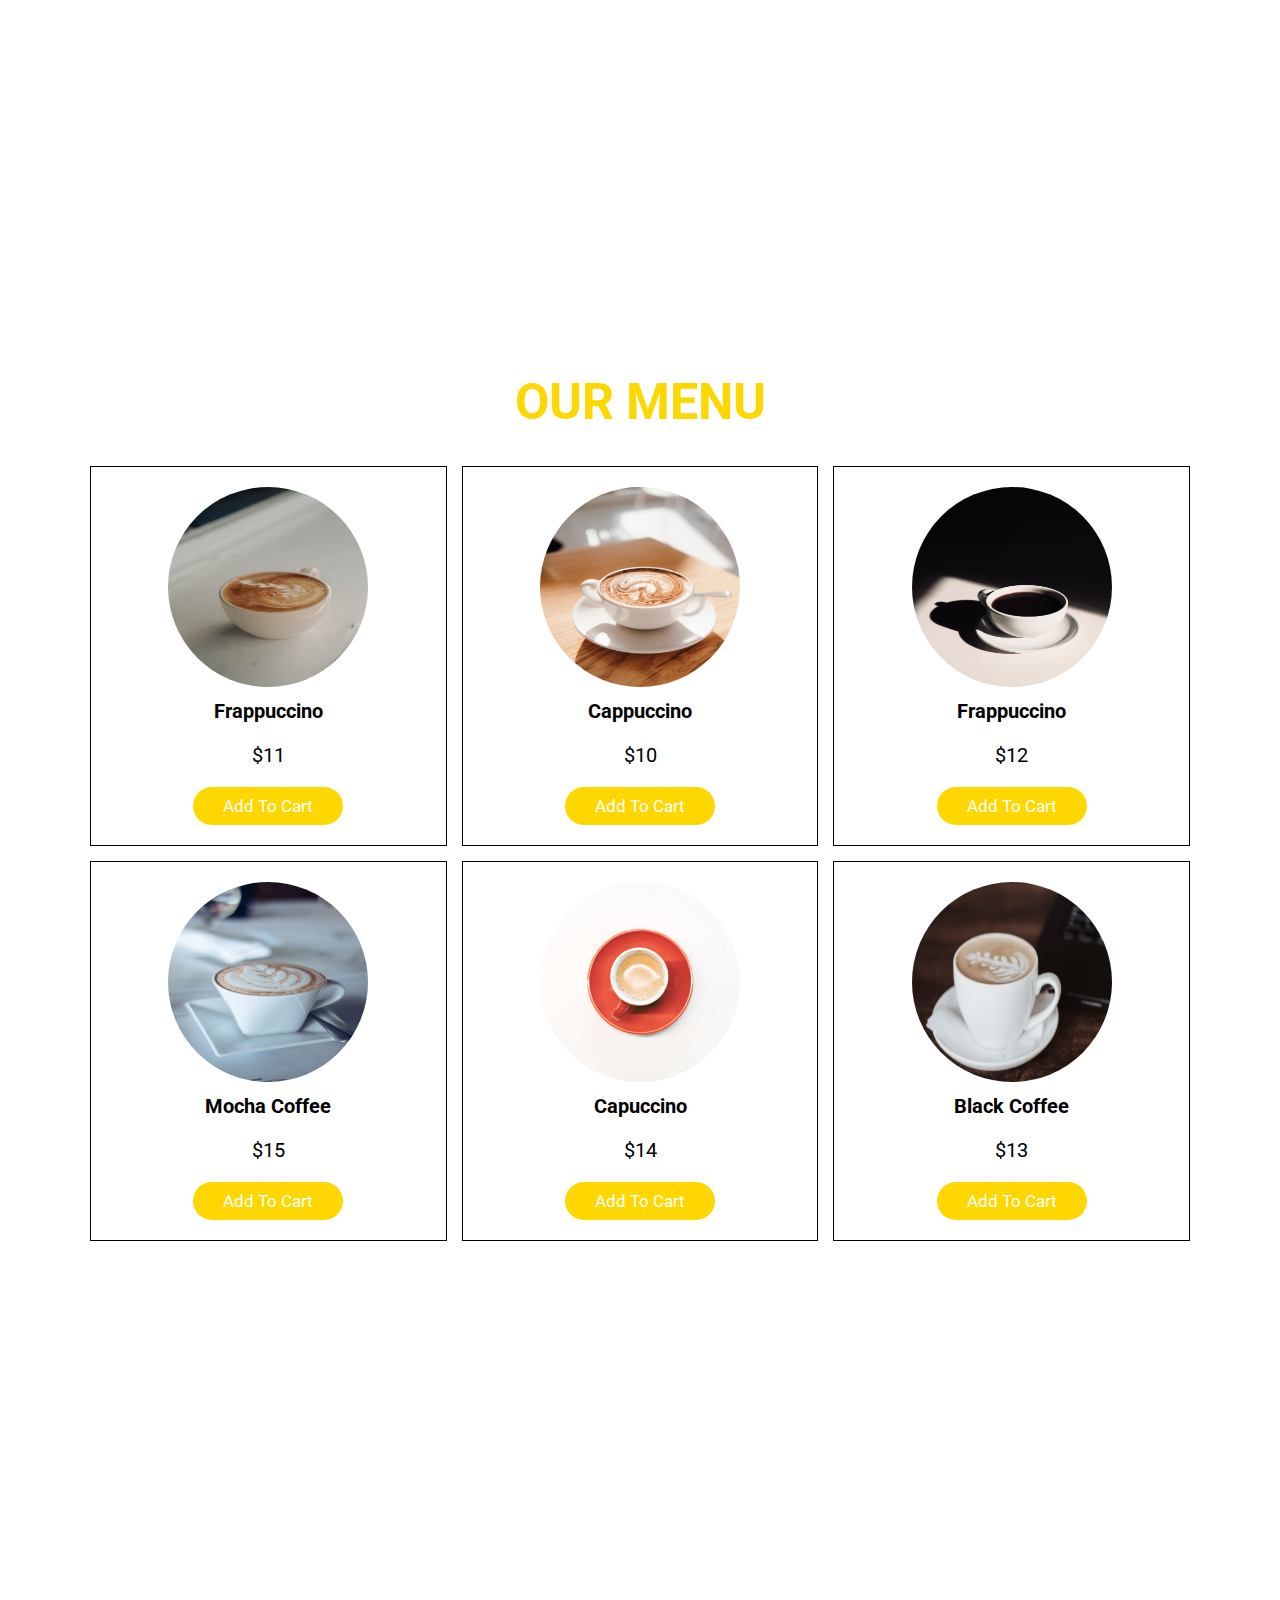
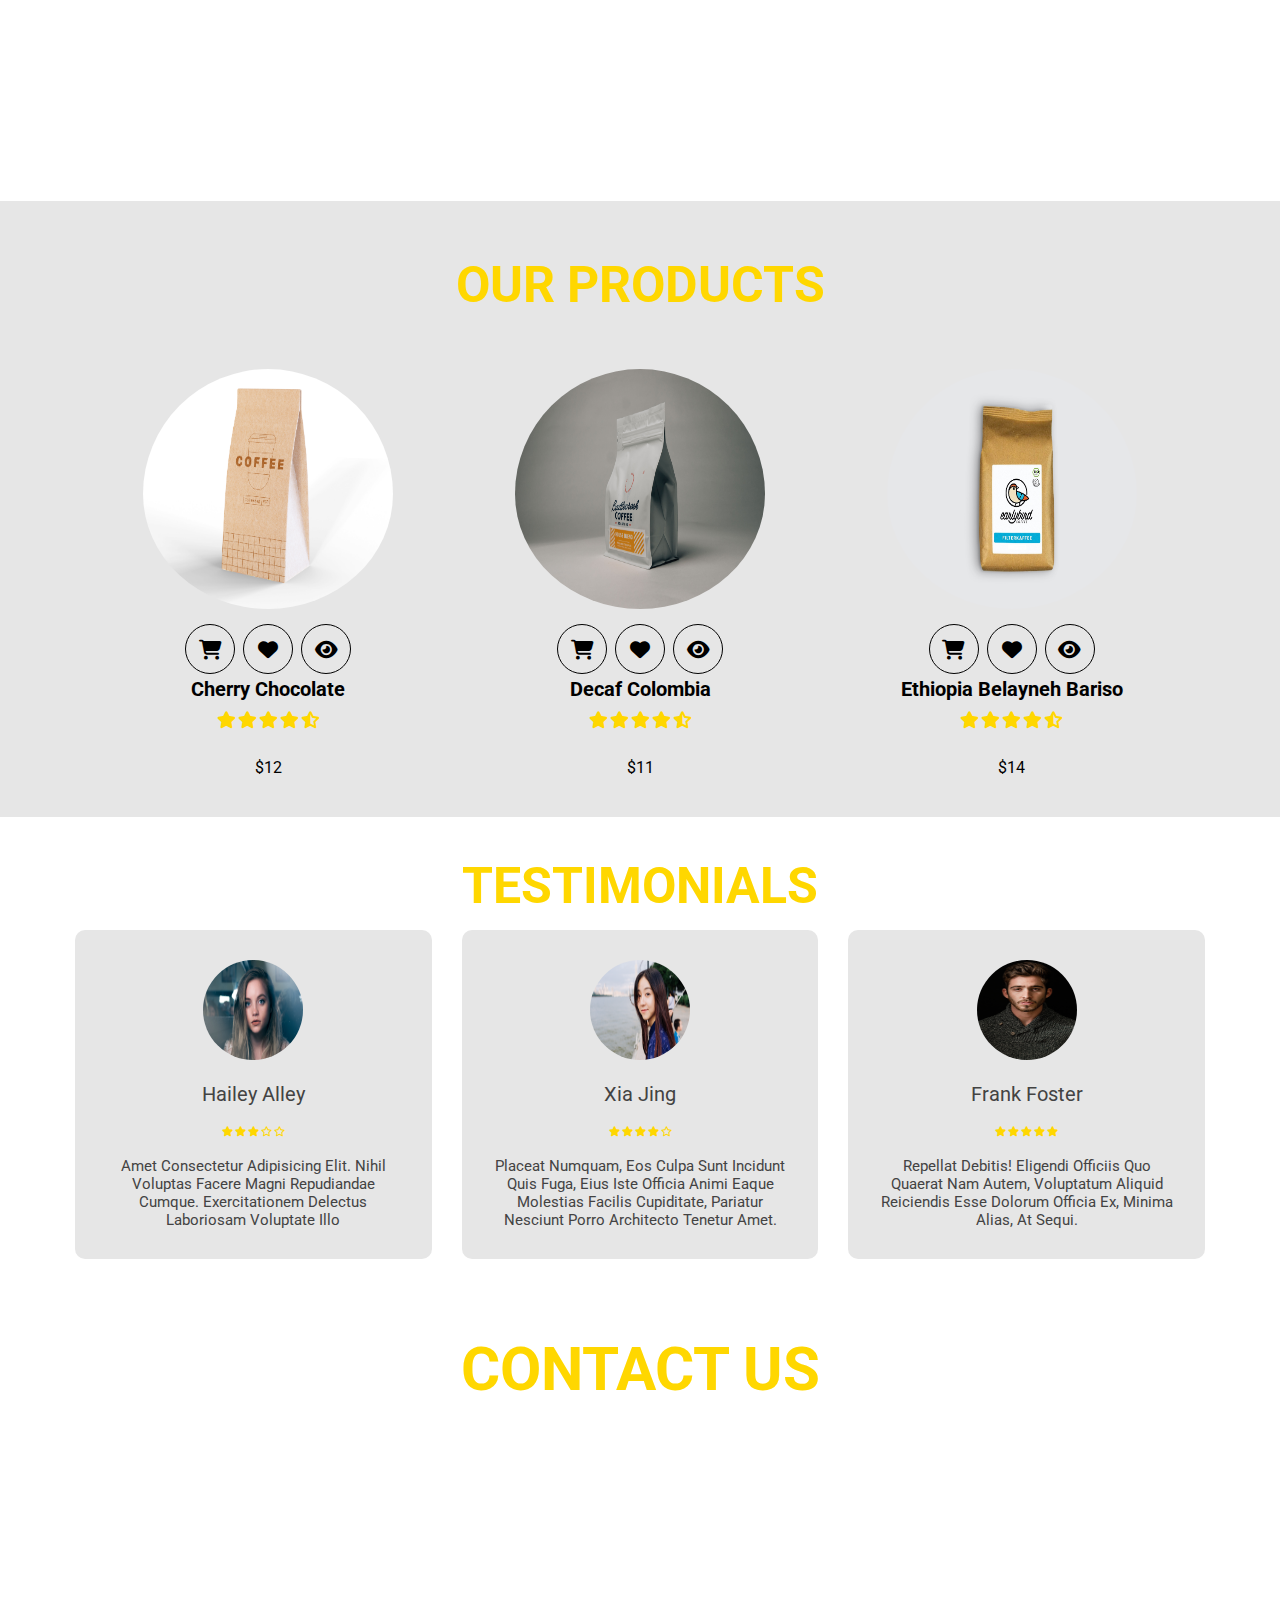
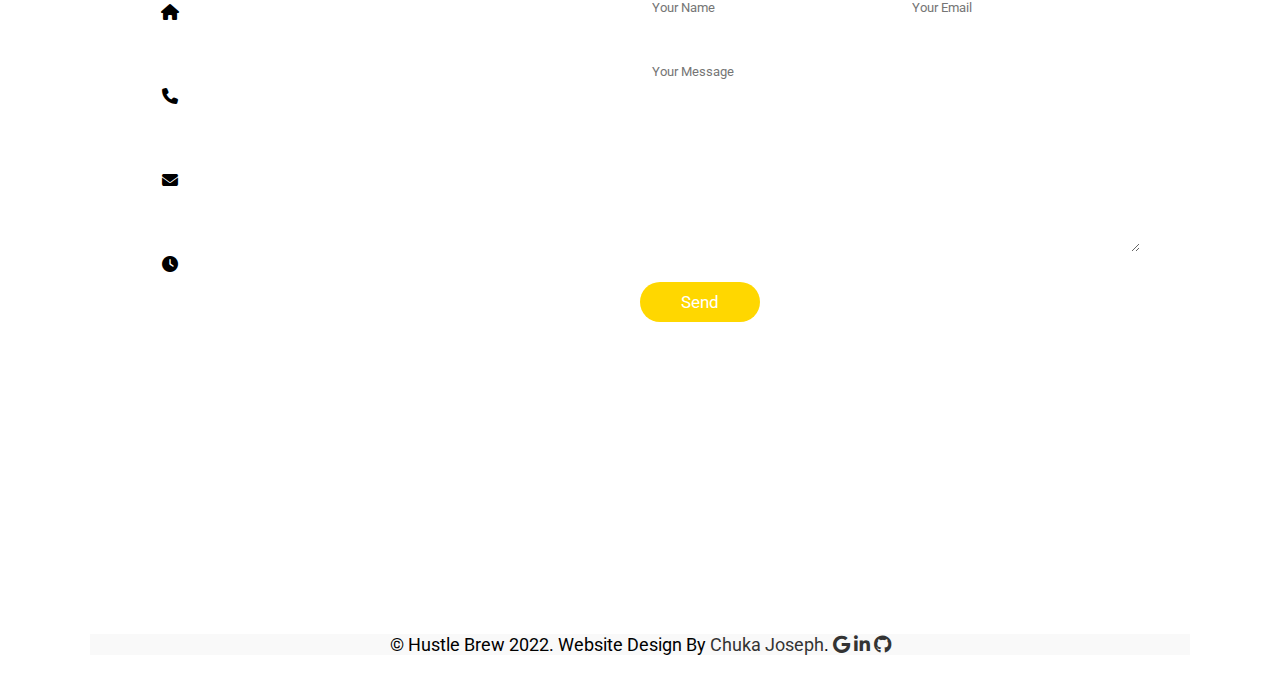
==== commit ef1eb9d9: "Add files via upload" ====
--- a/index.html
+++ b/index.html
@@ -377,6 +377,14 @@
 
 <!---------------------------->
 
+<!-------Footer Section-->
+<section>
+<footer class="footer">
+  <p>© Hustle Brew 2022. Website Design by <a target="_blank" href="https://www.chukajoseph.net">Chuka Joseph</a>. <a href="#" target="_blank"><i class="fab fa-google "></i></a> <a href="#" target="_blank"><i class="fab fa-linkedin-in"></i></a>  <a href="#" target="_blank"><i class="fab fa-github"></i></a></p>
+</footer>
+</section>
+<!----------------------->
+
 
 
 <!--- custim js file link--> 
--- a/style.css
+++ b/style.css
@@ -607,6 +607,35 @@
     color: #fff;
 }
 
+.footer{
+    background:#f9f9f9;
+    color:#000;
+    /* padding:1rem 1rem; */
+    text-align: center;
+    /* width:80%;
+    margin: 0 auto; */
+    font-size:18px;
+    color:gray;
+}
+
+.footer p {
+color: #000 !important;
+}
+
+.footer a{
+    color:#333;
+}
+
+.footer a:hover{
+    color: gold;
+}
+
+
+
+
+
+
+
 
 
 /* media queries */
